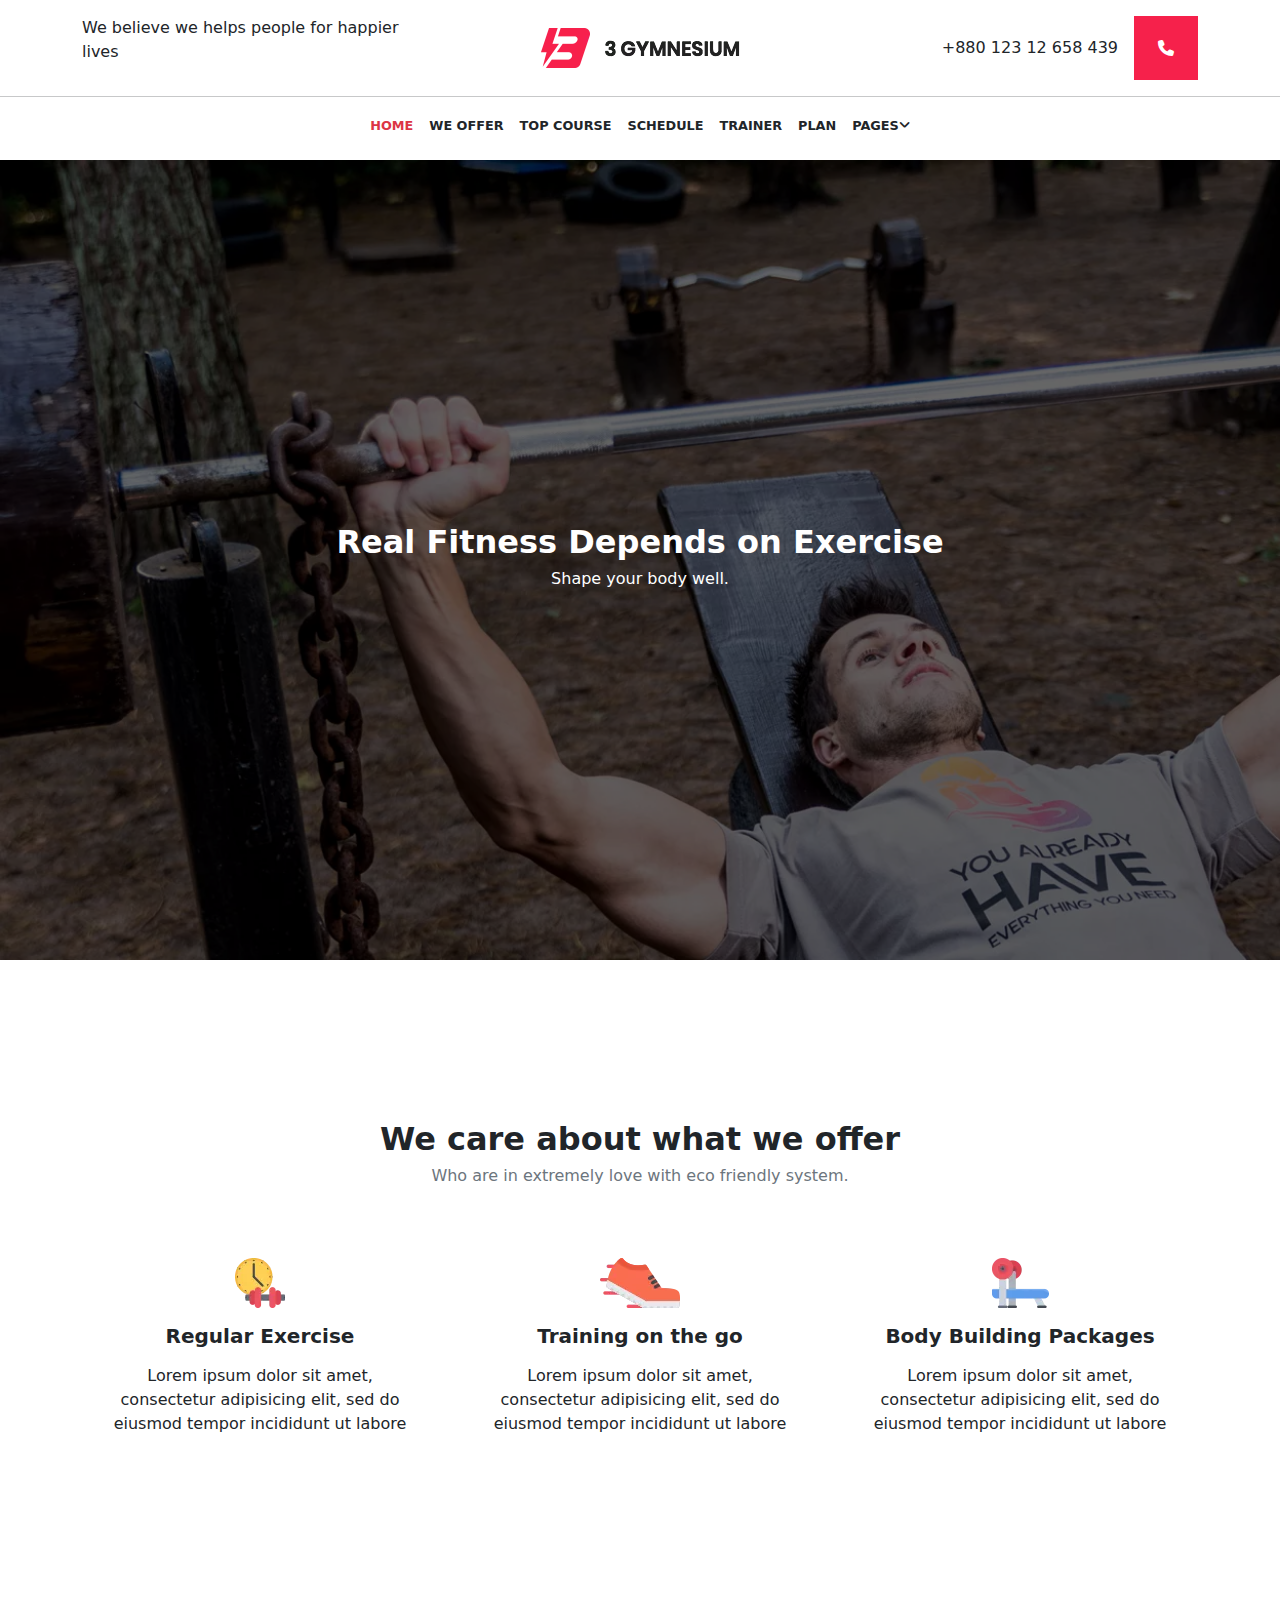
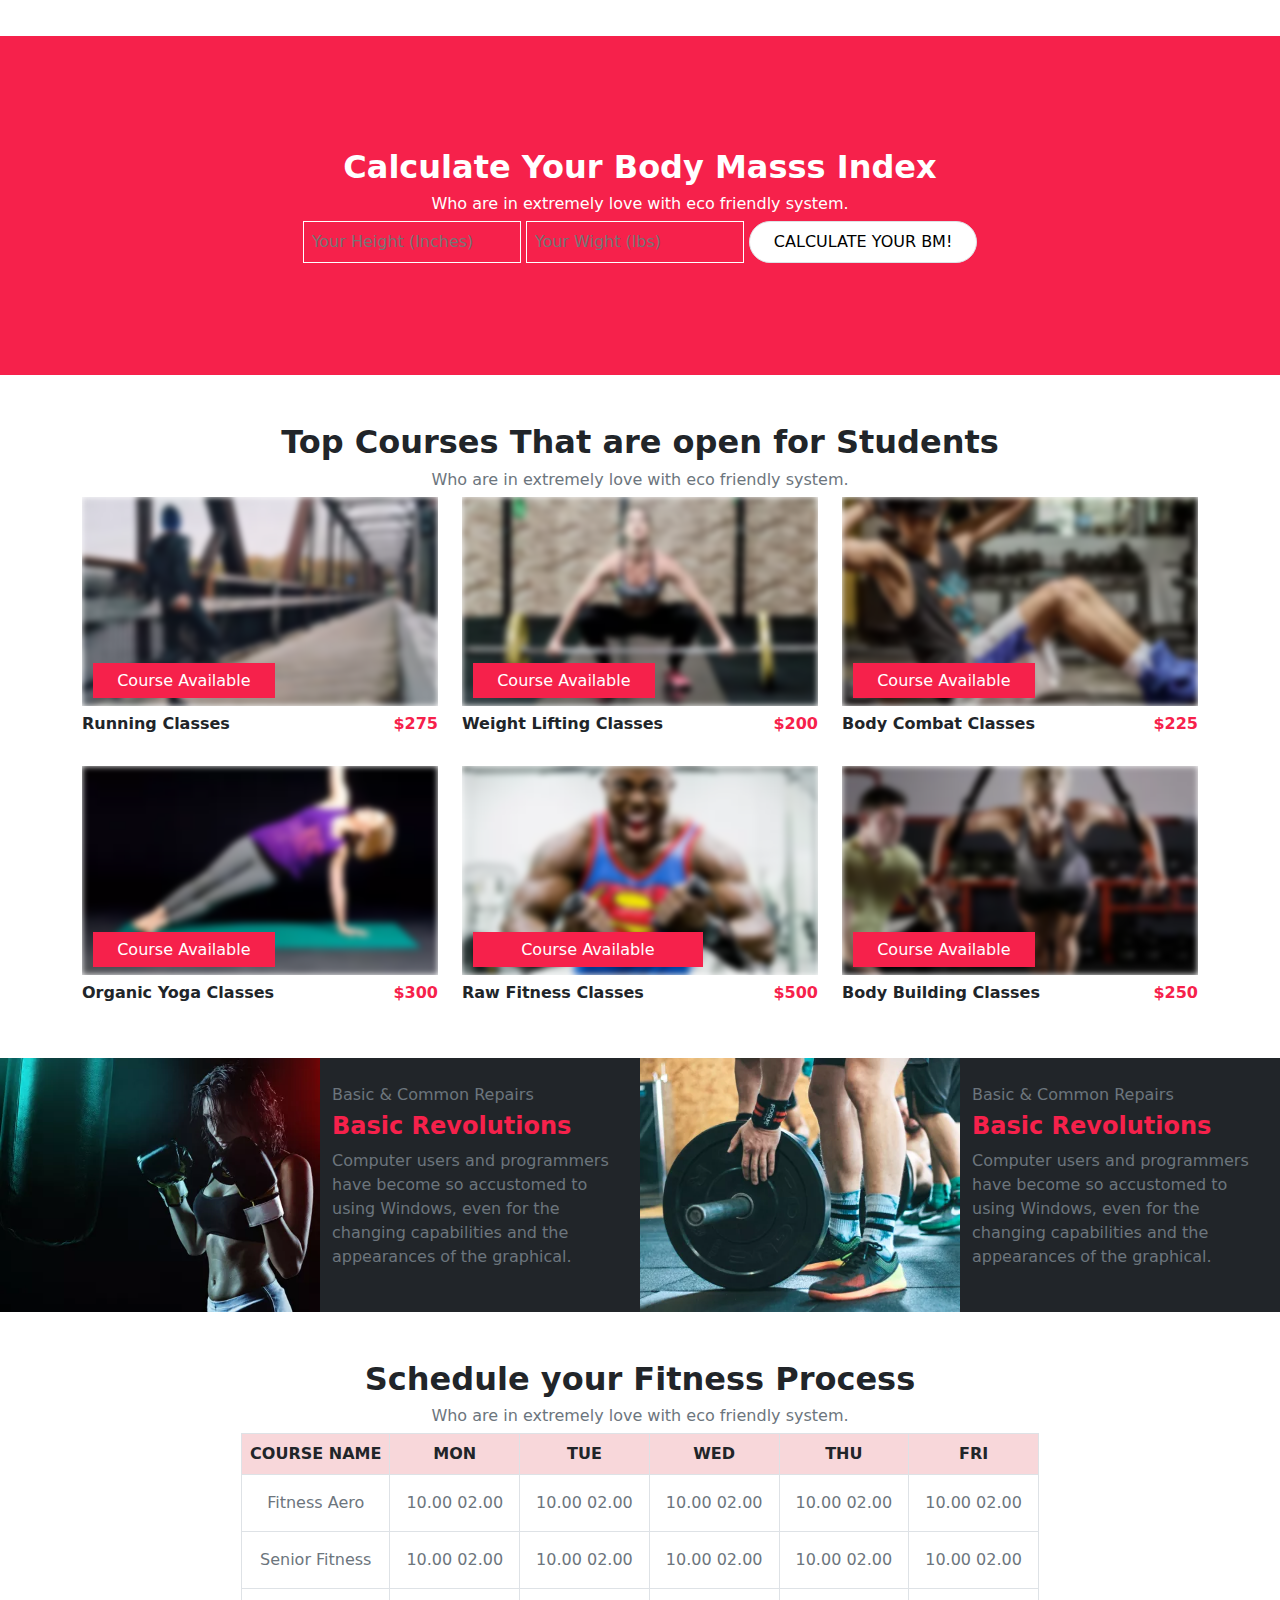
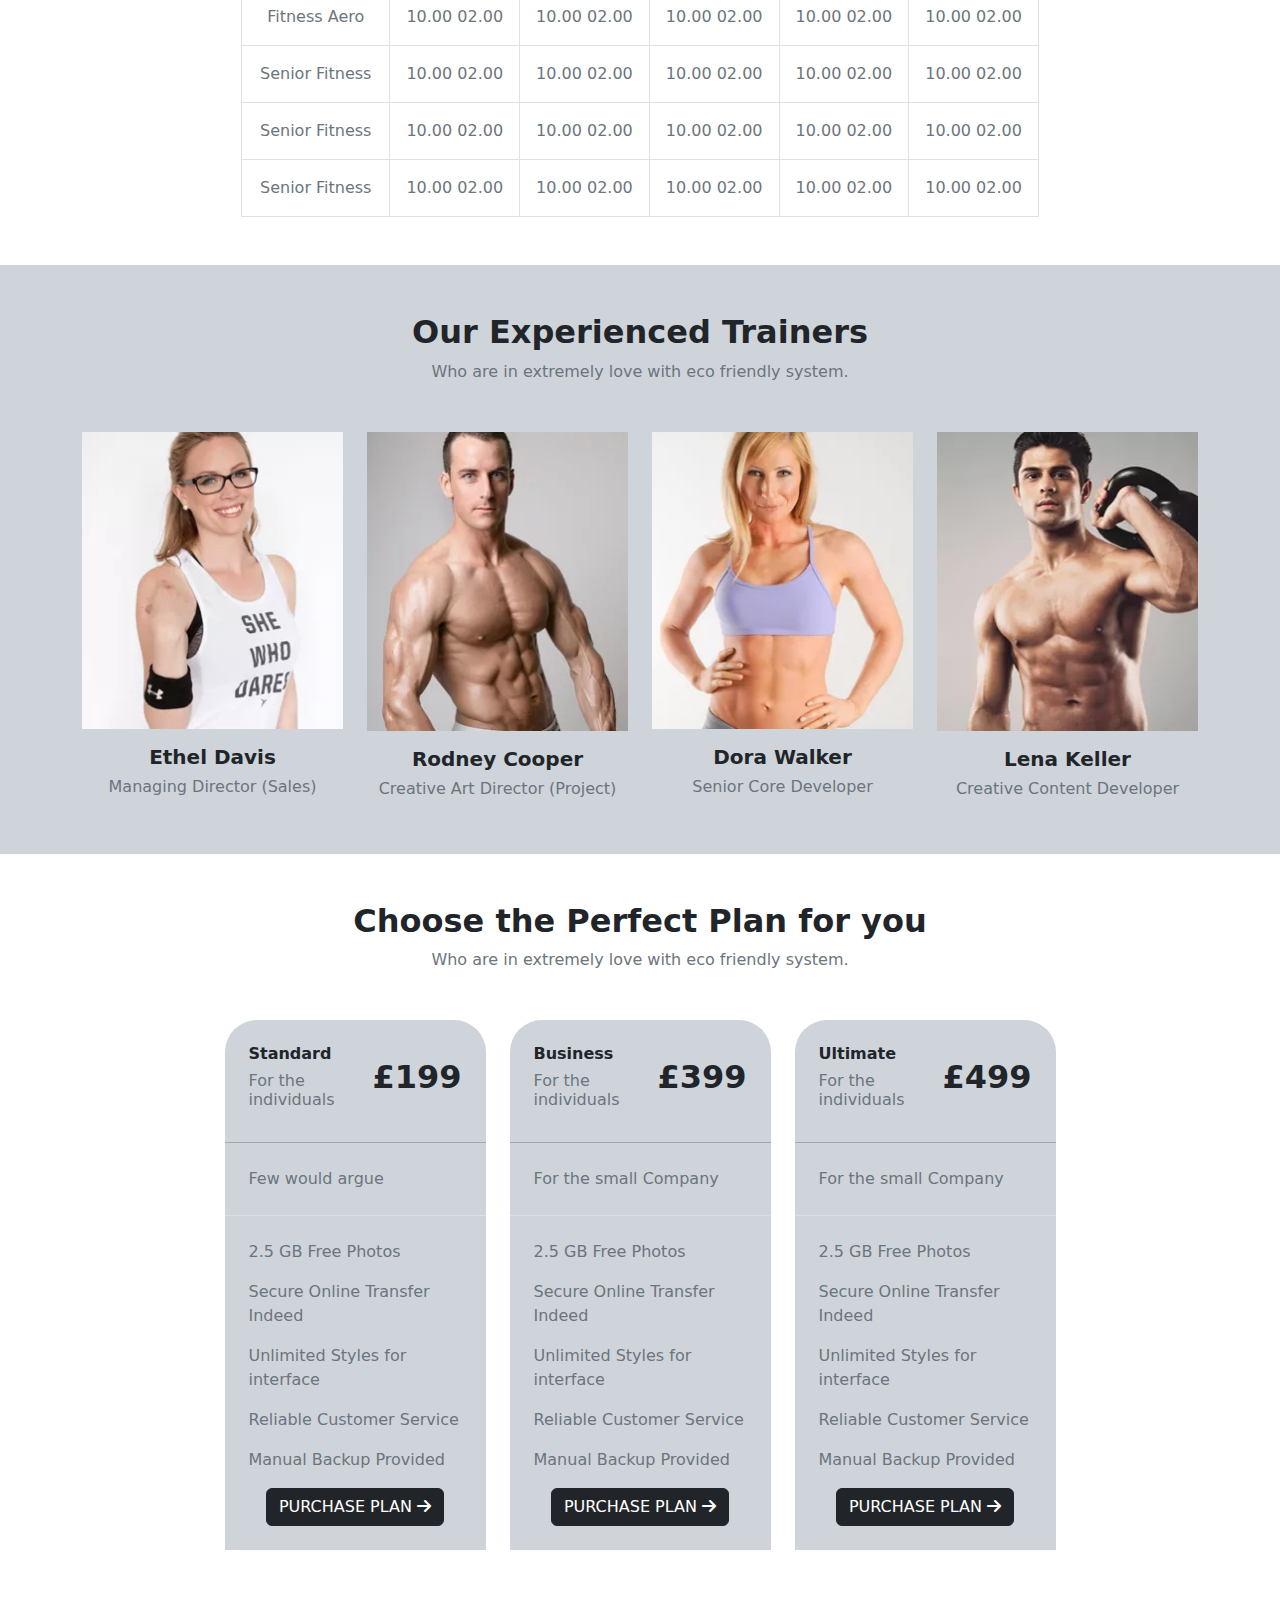
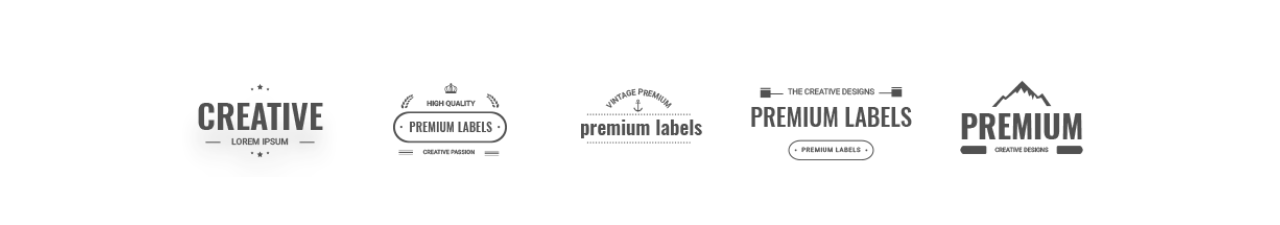
==== public/index.html @ 9b431454 "add: added logos section." ====
<!DOCTYPE html>
<html lang="en">
  <head>
    <meta charset="UTF-8" />
    <meta name="viewport" content="width=device-width, initial-scale=1.0" />
    <link rel="icon" href="../src/assets/images/logo.png.webp" />
    <title>Gym</title>
    <!-- Bootstrap CSS -->
    <link
      rel="stylesheet"
      href="../src/assets/libraries/bootstrap/css/bootstrap.min.css"
    />
    <!-- FontAwesome CSS -->
    <link
      rel="stylesheet"
      href="../src/assets/fonts/fontawesome/css/all.min.css"
    />
    <link
      rel="stylesheet"
      href="../src/assets/fonts/fontawesome/css/fontawesome.min.css"
    />
    <!-- Main CSS -->
    <link rel="stylesheet" href="../src/assets/sass/main.css" />
  </head>
  <body>
    <!-- Header -->
    <header id="header" class="position-fixed bg-white w-100 top-0 pt-3">
      <div class="top">
        <div class="container">
          <div class="row justify-content-between align-items-center">
            <div class="col-lg-4">
              <p>We believe we helps people for happier lives</p>
            </div>
            <div class="col-lg-4 col-md-6 col-sm-12">
              <div class="img text-center">
                <img
                  class="img-fluid"
                  src="../src/assets/images/logo.png.webp"
                  alt="logo"
                />
              </div>
            </div>
            <div class="col-lg-4 col-md-6">
              <div
                class="contact d-flex align-items-center justify-content-end column-gap-3"
              >
                <a
                  class="text-decoration-none text-dark"
                  href="tel:+88012312658439"
                >
                  +880 123 12 658 439
                </a>
                <a class="bg" href="#"
                  ><i class="fa-solid fa-phone p-4 text-white"></i
                ></a>
              </div>
            </div>
          </div>
        </div>
      </div>
      <hr />
      <div class="bottom">
        <ul
          class="menu list-unstyled d-flex column-gap-3 justify-content-center"
        >
          <li>
            <a class="fw-bold text-decoration-none text-danger" href="#home"
              >HOME</a
            >
          </li>
          <li>
            <a class="fw-bold text-decoration-none text-dark" href="#offer"
              >WE OFFER</a
            >
          </li>
          <li>
            <a class="fw-bold text-decoration-none text-dark" href="#course"
              >TOP COURSE</a
            >
          </li>
          <li>
            <a class="fw-bold text-decoration-none text-dark" href="#schedule"
              >SCHEDULE</a
            >
          </li>
          <li>
            <a class="fw-bold text-decoration-none text-dark" href="#traniner"
              >TRAINER</a
            >
          </li>
          <li>
            <a class="fw-bold text-decoration-none text-dark" href="#plan"
              >PLAN</a
            >
          </li>
          <li class="dropdown position-relative">
            <a class="fw-bold text-decoration-none text-dark" href="#"
              >PAGES<i class="fa-solid fa-angle-down"></i
            ></a>
            <ul
              class="position-absolute list-unstyled bg-white p-2 shadow rounded-3 d-none"
            >
              <li>
                <a class="fw-bold text-decoration-none text-dark" href="#"
                  >Generic</a
                >
              </li>
              <li>
                <a class="fw-bold text-decoration-none text-dark" href="#"
                  >Elements</a
                >
              </li>
            </ul>
          </li>
        </ul>
      </div>
    </header>
    <!-- Main -->
    <main id="main">
      <!-- Home -->
      <section id="home" class="position-relative z-1">
        <div class="container">
          <div class="content position-absolute text-center">
            <h2 class="text-white fw-bold">Real Fitness Depends on Exercise</h2>
            <h6 class="text-white">Shape your body well.</h6>
          </div>
        </div>
      </section>
      <!-- Offer -->
      <section id="offer">
        <div class="container text-center">
          <h2 class="fw-bold">We care about what we offer</h2>
          <h6 class="text-secondary">
            Who are in extremely love with eco friendly system.
          </h6>
          <div class="row justify-content-center mt-5">
            <div class="col-lg-4 col-md-4 col-sm-6">
              <div class="wrapper rounded-3 p-4">
                <img
                  class="img-fluid"
                  src="../src/assets/images/o1.png.webp"
                  alt="offer"
                />
                <h5 class="fw-bold my-3">Regular Exercise</h5>
                <p>
                  Lorem ipsum dolor sit amet, consectetur adipisicing elit, sed
                  do eiusmod tempor incididunt ut labore
                </p>
              </div>
            </div>
            <div class="col-lg-4 col-md-4 col-sm-6">
              <div class="wrapper rounded-3 p-4">
                <img
                  class="img-fluid"
                  src="../src/assets/images/o2.png.webp"
                  alt="offer"
                />
                <h5 class="fw-bold my-3">Training on the go</h5>
                <p>
                  Lorem ipsum dolor sit amet, consectetur adipisicing elit, sed
                  do eiusmod tempor incididunt ut labore
                </p>
              </div>
            </div>
            <div class="col-lg-4 col-md-4 col-sm-6">
              <div class="wrapper rounded-3 p-4">
                <img
                  class="img-fluid"
                  src="../src/assets/images/o3.png.webp"
                  alt="offer"
                />
                <h5 class="fw-bold my-3">Body Building Packages</h5>
                <p>
                  Lorem ipsum dolor sit amet, consectetur adipisicing elit, sed
                  do eiusmod tempor incididunt ut labore
                </p>
              </div>
            </div>
          </div>
        </div>
      </section>
      <!-- Index -->
      <section id="index">
        <div class="container text-center">
          <h2 class="text-white fw-bold">Calculate Your Body Masss Index</h2>
          <h6 class="text-white">
            Who are in extremely love with eco friendly system.
          </h6>
          <input
            class="border border-white text-white p-2"
            type="text"
            placeholder="Your Height (Inches)"
          />
          <input
            class="border border-white text-white p-2"
            type="text"
            placeholder="Your Wight (lbs)"
          />
          <input
            class="border bg-white px-4 py-2"
            type="button"
            value="CALCULATE YOUR BM!"
          />
        </div>
      </section>
      <!-- Course -->
      <section id="course" class="py-5">
        <div class="container">
          <h2 class="fw-bold text-center">
            Top Courses That are open for Students
          </h2>
          <h6 class="text-secondary text-center">
            Who are in extremely love with eco friendly system.
          </h6>
          <div class="row row-gap-4">
            <div class="col-lg-4 col-md-4 col-sm-6">
              <div class="wrapper">
                <div class="img position-relative overflow-hidden">
                  <img
                    class="img-fluid w-100"
                    src="../src/assets/images/c1.jpg.webp"
                    alt="course"
                  />
                  <h6 class="position-absolute text-white px-4 py-2">
                    Course Available
                  </h6>
                </div>
                <div class="text d-flex justify-content-between mt-2">
                  <h6 class="fw-bold">Running Classes</h6>
                  <h6 class="fw-bold">$275</h6>
                </div>
              </div>
            </div>
            <div class="col-lg-4 col-md-4 col-sm-6">
              <div class="wrapper">
                <div class="img position-relative overflow-hidden">
                  <img
                    class="img-fluid w-100"
                    src="../src/assets/images/c2.jpg.webp"
                    alt="course"
                  />
                  <h6 class="position-absolute text-white px-4 py-2">
                    Course Available
                  </h6>
                </div>
                <div class="text d-flex justify-content-between mt-2">
                  <h6 class="fw-bold">Weight Lifting Classes</h6>
                  <h6 class="fw-bold">$200</h6>
                </div>
              </div>
            </div>
            <div class="col-lg-4 col-md-4 col-sm-6">
              <div class="wrapper">
                <div class="img position-relative overflow-hidden">
                  <img
                    class="img-fluid w-100"
                    src="../src/assets/images/c3.jpg.webp"
                    alt="course"
                  />
                  <h6 class="position-absolute text-white px-4 py-2">
                    Course Available
                  </h6>
                </div>
                <div class="text d-flex justify-content-between mt-2">
                  <h6 class="fw-bold">Body Combat Classes</h6>
                  <h6 class="fw-bold">$225</h6>
                </div>
              </div>
            </div>
            <div class="col-lg-4 col-md-4 col-sm-6">
              <div class="wrapper">
                <div class="img position-relative overflow-hidden">
                  <img
                    class="img-fluid w-100"
                    src="../src/assets/images/c4.jpg.webp"
                    alt="course"
                  />
                  <h6 class="position-absolute text-white px-4 py-2">
                    Course Available
                  </h6>
                </div>
                <div class="text d-flex justify-content-between mt-2">
                  <h6 class="fw-bold">Organic Yoga Classes</h6>
                  <h6 class="fw-bold">$300</h6>
                </div>
              </div>
            </div>
            <div class="col-lg-4 col-md-4 col-sm-6">
              <div class="wrapper">
                <div class="img position-relative overflow-hidden">
                  <img
                    class="img-fluid w-100"
                    src="../src/assets/images/c5.jpg.webp"
                    alt="course"
                  />
                  <h6 class="position-absolute text-white px-5 py-2">
                    Course Available
                  </h6>
                </div>
                <div class="text d-flex justify-content-between mt-2">
                  <h6 class="fw-bold">Raw Fitness Classes</h6>
                  <h6 class="fw-bold">$500</h6>
                </div>
              </div>
            </div>
            <div class="col-lg-4 col-md-4 col-sm-6">
              <div class="wrapper">
                <div class="img position-relative overflow-hidden">
                  <img
                    class="img-fluid w-100"
                    src="../src/assets/images/c6.jpg.webp"
                    alt="course"
                  />
                  <h6 class="position-absolute text-white px-4 py-2">
                    Course Available
                  </h6>
                </div>
                <div class="text d-flex justify-content-between mt-2">
                  <h6 class="fw-bold">Body Building Classes</h6>
                  <h6 class="fw-bold">$250</h6>
                </div>
              </div>
            </div>
          </div>
        </div>
      </section>
      <!-- Revolutions -->
      <section id="revolutions" class="bg-dark">
        <div class="container-fluid">
          <div class="row align-items-center">
            <div class="col-lg-3 col-md-3 col-sm-6 p-0">
              <div class="img overflow-hidden">
                <img
                  class="img-fluid w-100"
                  src="../src/assets/images/f1.jpg.webp"
                  alt="revolution"
                />
              </div>
            </div>
            <div class="col-lg-3 col-md-3 col-sm-6">
              <h6 class="text-secondary">Basic & Common Repairs</h6>
              <h4 class="fw-bold">Basic Revolutions</h4>
              <p class="text-secondary">
                Computer users and programmers have become so accustomed to
                using Windows, even for the changing capabilities and the
                appearances of the graphical.
              </p>
            </div>
            <div class="col-lg-3 col-md-3 col-sm-6 p-0">
              <div class="img overflow-hidden">
                <img
                  class="img-fluid w-100"
                  src="../src/assets/images/f2.jpg.webp"
                  alt="revolution"
                />
              </div>
            </div>
            <div class="col-lg-3 col-md-3 col-sm-6">
              <h6 class="text-secondary">Basic & Common Repairs</h6>
              <h4 class="fw-bold">Basic Revolutions</h4>
              <p class="text-secondary">
                Computer users and programmers have become so accustomed to
                using Windows, even for the changing capabilities and the
                appearances of the graphical.
              </p>
            </div>
          </div>
        </div>
      </section>
      <!-- Schedule -->
      <section id="schedule" class="py-5">
        <div class="container text-center">
          <h2 class="fw-bold">Schedule your Fitness Process</h2>
          <h6 class="text-secondary">
            Who are in extremely love with eco friendly system.
          </h6>
          <table class="border m-auto">
            <thead class="border">
              <tr>
                <th class="border bg-danger-subtle p-2">COURSE NAME</th>
                <th class="border bg-danger-subtle p-2">MON</th>
                <th class="border bg-danger-subtle p-2">TUE</th>
                <th class="border bg-danger-subtle p-2">WED</th>
                <th class="border bg-danger-subtle p-2">THU</th>
                <th class="border bg-danger-subtle p-2">FRI</th>
              </tr>
            </thead>
            <tbody>
              <tr class="border">
                <td class="border text-secondary p-3">Fitness Aero</td>
                <td class="border text-secondary p-3">10.00 02.00</td>
                <td class="border text-secondary p-3">10.00 02.00</td>
                <td class="border text-secondary p-3">10.00 02.00</td>
                <td class="border text-secondary p-3">10.00 02.00</td>
                <td class="border text-secondary p-3">10.00 02.00</td>
              </tr>
              <tr class="border">
                <td class="border text-secondary p-3">Senior Fitness</td>
                <td class="border text-secondary p-3">10.00 02.00</td>
                <td class="border text-secondary p-3">10.00 02.00</td>
                <td class="border text-secondary p-3">10.00 02.00</td>
                <td class="border text-secondary p-3">10.00 02.00</td>
                <td class="border text-secondary p-3">10.00 02.00</td>
              </tr>
              <tr class="border">
                <td class="border text-secondary p-3">Fitness Aero</td>
                <td class="border text-secondary p-3">10.00 02.00</td>
                <td class="border text-secondary p-3">10.00 02.00</td>
                <td class="border text-secondary p-3">10.00 02.00</td>
                <td class="border text-secondary p-3">10.00 02.00</td>
                <td class="border text-secondary p-3">10.00 02.00</td>
              </tr>
              <tr class="border">
                <td class="border text-secondary p-3">Senior Fitness</td>
                <td class="border text-secondary p-3">10.00 02.00</td>
                <td class="border text-secondary p-3">10.00 02.00</td>
                <td class="border text-secondary p-3">10.00 02.00</td>
                <td class="border text-secondary p-3">10.00 02.00</td>
                <td class="border text-secondary p-3">10.00 02.00</td>
              </tr>
              <tr class="border">
                <td class="border text-secondary p-3">Senior Fitness</td>
                <td class="border text-secondary p-3">10.00 02.00</td>
                <td class="border text-secondary p-3">10.00 02.00</td>
                <td class="border text-secondary p-3">10.00 02.00</td>
                <td class="border text-secondary p-3">10.00 02.00</td>
                <td class="border text-secondary p-3">10.00 02.00</td>
              </tr>
              <tr>
                <td class="border text-secondary p-3">Senior Fitness</td>
                <td class="border text-secondary p-3">10.00 02.00</td>
                <td class="border text-secondary p-3">10.00 02.00</td>
                <td class="border text-secondary p-3">10.00 02.00</td>
                <td class="border text-secondary p-3">10.00 02.00</td>
                <td class="border text-secondary p-3">10.00 02.00</td>
              </tr>
            </tbody>
          </table>
        </div>
      </section>
      <!-- Trainer -->
      <section id="trainer" class="bg-dark-subtle py-5">
        <div class="container text-center">
          <h2 class="fw-bold">Our Experienced Trainers</h2>
          <p class="text-secondary mb-5">
            Who are in extremely love with eco friendly system.
          </p>
          <div class="row">
            <div class="col-lg-3 col-md-3 col-sm-6">
              <div class="wrapper">
                <div class="img position-relative">
                  <img
                    class="img-fluid w-100"
                    src="../src/assets/images/t1.jpg.webp"
                    alt="trainer"
                  />
                  <div
                    class="icons position-absolute d-flex justify-content-center align-items-center column-gap-3"
                  >
                    <i class="fa-brands fa-facebook-f text-white"></i>
                    <i class="fa-brands fa-twitter text-white"></i>
                    <i class="fa-brands fa-linkedin-in text-white"></i>
                  </div>
                </div>
                <div class="text mt-3">
                  <h5 class="fw-bold">Ethel Davis</h5>
                  <h6 class="text-secondary">Managing Director (Sales)</h6>
                </div>
              </div>
            </div>
            <div class="col-lg-3 col-md-3 col-sm-6">
              <div class="wrapper">
                <div class="img position-relative">
                  <img
                    class="img-fluid w-100"
                    src="../src/assets/images/t2.jpg.webp"
                    alt="trainer"
                  />
                  <div
                    class="icons position-absolute d-flex justify-content-center align-items-center column-gap-3"
                  >
                    <i class="fa-brands fa-facebook-f text-white"></i>
                    <i class="fa-brands fa-twitter text-white"></i>
                    <i class="fa-brands fa-linkedin-in text-white"></i>
                  </div>
                </div>
                <div class="text mt-3">
                  <h5 class="fw-bold">Rodney Cooper</h5>
                  <h6 class="text-secondary">
                    Creative Art Director (Project)
                  </h6>
                </div>
              </div>
            </div>
            <div class="col-lg-3 col-md-3 col-sm-6">
              <div class="wrapper">
                <div class="img position-relative">
                  <img
                    class="img-fluid w-100"
                    src="../src/assets/images/t3.jpg.webp"
                    alt="trainer"
                  />
                  <div
                    class="icons position-absolute d-flex justify-content-center align-items-center column-gap-3"
                  >
                    <i class="fa-brands fa-facebook-f text-white"></i>
                    <i class="fa-brands fa-twitter text-white"></i>
                    <i class="fa-brands fa-linkedin-in text-white"></i>
                  </div>
                </div>
                <div class="text mt-3">
                  <h5 class="fw-bold">Dora Walker</h5>
                  <h6 class="text-secondary">Senior Core Developer</h6>
                </div>
              </div>
            </div>
            <div class="col-lg-3 col-md-3 col-sm-6">
              <div class="wrapper">
                <div class="img position-relative">
                  <img
                    class="img-fluid w-100"
                    src="../src/assets/images/t4.jpg.webp"
                    alt="trainer"
                  />
                  <div
                    class="icons position-absolute d-flex justify-content-center align-items-center column-gap-3"
                  >
                    <i class="fa-brands fa-facebook-f text-white"></i>
                    <i class="fa-brands fa-twitter text-white"></i>
                    <i class="fa-brands fa-linkedin-in text-white"></i>
                  </div>
                </div>
                <div class="text mt-3">
                  <h5 class="fw-bold">Lena Keller</h5>
                  <h6 class="text-secondary">Creative Content Developer</h6>
                </div>
              </div>
            </div>
          </div>
        </div>
      </section>
      <!-- Plan -->
      <section id="plan" class="py-5">
        <div class="container">
          <h2 class="fw-bold text-center">Choose the Perfect Plan for you</h2>
          <p class="text-secondary mb-5 text-center">
            Who are in extremely love with eco friendly system.
          </p>
          <div class="row justify-content-center">
            <div class="col-lg-3 col-md-3 col-sm-6">
              <div class="wrapper bg-dark-subtle">
                <div
                  class="top d-flex align-items-center p-4 justify-content-between"
                >
                  <div class="text">
                    <h6 class="fw-bold">Standard</h6>
                    <h6 class="text-secondary">For the individuals</h6>
                  </div>
                  <div class="price">
                    <h2 class="fw-bold">£199</h2>
                  </div>
                </div>
                <hr class="m-0" />
                <p class="text-secondary p-4 m-0">Few would argue</p>
                <hr class="m-0 text-white" />
                <ul class="list-unstyled p-4">
                  <li class="text-secondary mb-3">2.5 GB Free Photos</li>
                  <li class="text-secondary mb-3">
                    Secure Online Transfer Indeed
                  </li>
                  <li class="text-secondary mb-3">
                    Unlimited Styles for interface
                  </li>
                  <li class="text-secondary mb-3">Reliable Customer Service</li>
                  <li class="text-secondary mb-3">Manual Backup Provided</li>
                  <li class="text-center">
                    <a class="btn btn-dark" href="#"
                      >PURCHASE PLAN <i class="fa-solid fa-arrow-right"></i
                    ></a>
                  </li>
                </ul>
              </div>
            </div>
            <div class="col-lg-3 col-md-3 col-sm-6">
              <div class="wrapper bg-dark-subtle">
                <div
                  class="top d-flex align-items-center p-4 justify-content-between"
                >
                  <div class="text">
                    <h6 class="fw-bold">Business</h6>
                    <h6 class="text-secondary">For the individuals</h6>
                  </div>
                  <div class="price">
                    <h2 class="fw-bold">£399</h2>
                  </div>
                </div>
                <hr class="m-0" />
                <p class="text-secondary p-4 m-0">For the small Company</p>
                <hr class="m-0 text-white" />
                <ul class="list-unstyled p-4">
                  <li class="text-secondary mb-3">2.5 GB Free Photos</li>
                  <li class="text-secondary mb-3">
                    Secure Online Transfer Indeed
                  </li>
                  <li class="text-secondary mb-3">
                    Unlimited Styles for interface
                  </li>
                  <li class="text-secondary mb-3">Reliable Customer Service</li>
                  <li class="text-secondary mb-3">Manual Backup Provided</li>
                  <li class="text-center">
                    <a class="btn btn-dark" href="#"
                      >PURCHASE PLAN <i class="fa-solid fa-arrow-right"></i
                    ></a>
                  </li>
                </ul>
              </div>
            </div>
            <div class="col-lg-3 col-md-3 col-sm-6">
              <div class="wrapper bg-dark-subtle">
                <div
                  class="top d-flex align-items-center p-4 justify-content-between"
                >
                  <div class="text">
                    <h6 class="fw-bold">Ultimate</h6>
                    <h6 class="text-secondary">For the individuals</h6>
                  </div>
                  <div class="price">
                    <h2 class="fw-bold">£499</h2>
                  </div>
                </div>
                <hr class="m-0" />
                <p class="text-secondary p-4 m-0">For the small Company</p>
                <hr class="m-0 text-white" />
                <ul class="list-unstyled p-4">
                  <li class="text-secondary mb-3">2.5 GB Free Photos</li>
                  <li class="text-secondary mb-3">
                    Secure Online Transfer Indeed
                  </li>
                  <li class="text-secondary mb-3">
                    Unlimited Styles for interface
                  </li>
                  <li class="text-secondary mb-3">Reliable Customer Service</li>
                  <li class="text-secondary mb-3">Manual Backup Provided</li>
                  <li class="text-center">
                    <a class="btn btn-dark" href="#"
                      >PURCHASE PLAN <i class="fa-solid fa-arrow-right"></i
                    ></a>
                  </li>
                </ul>
              </div>
            </div>
          </div>
        </div>
      </section>
      <!-- Logos -->
      <section id="logos" class="py-5">
        <div class="container">
          <div class="row justify-content-center">
            <div class="col-lg-2 col-md-2 col-sm-3 col-3">
              <img
                class="img-fluid w-100"
                src="../src/assets/images/l1.png.webp"
                alt="logo"
              />
            </div>
            <div class="col-lg-2 col-md-2 col-sm-3 col-3">
              <img
                class="img-fluid w-100"
                src="../src/assets/images/l2.png.webp"
                alt="logo"
              />
            </div>
            <div class="col-lg-2 col-md-2 col-sm-3 col-3">
              <img
                class="img-fluid w-100"
                src="../src/assets/images/l3.png.webp"
                alt="logo"
              />
            </div>
            <div class="col-lg-2 col-md-2 col-sm-3 col-3">
              <img
                class="img-fluid w-100"
                src="../src/assets/images/l4.png.webp"
                alt="logo"
              />
            </div>
            <div class="col-lg-2 col-md-2 col-sm-3 col-3">
              <img
                class="img-fluid w-100"
                src="../src/assets/images/l5.png.webp"
                alt="logo"
              />
            </div>
          </div>
        </div>
      </section>
    </main>
  </body>
</html>
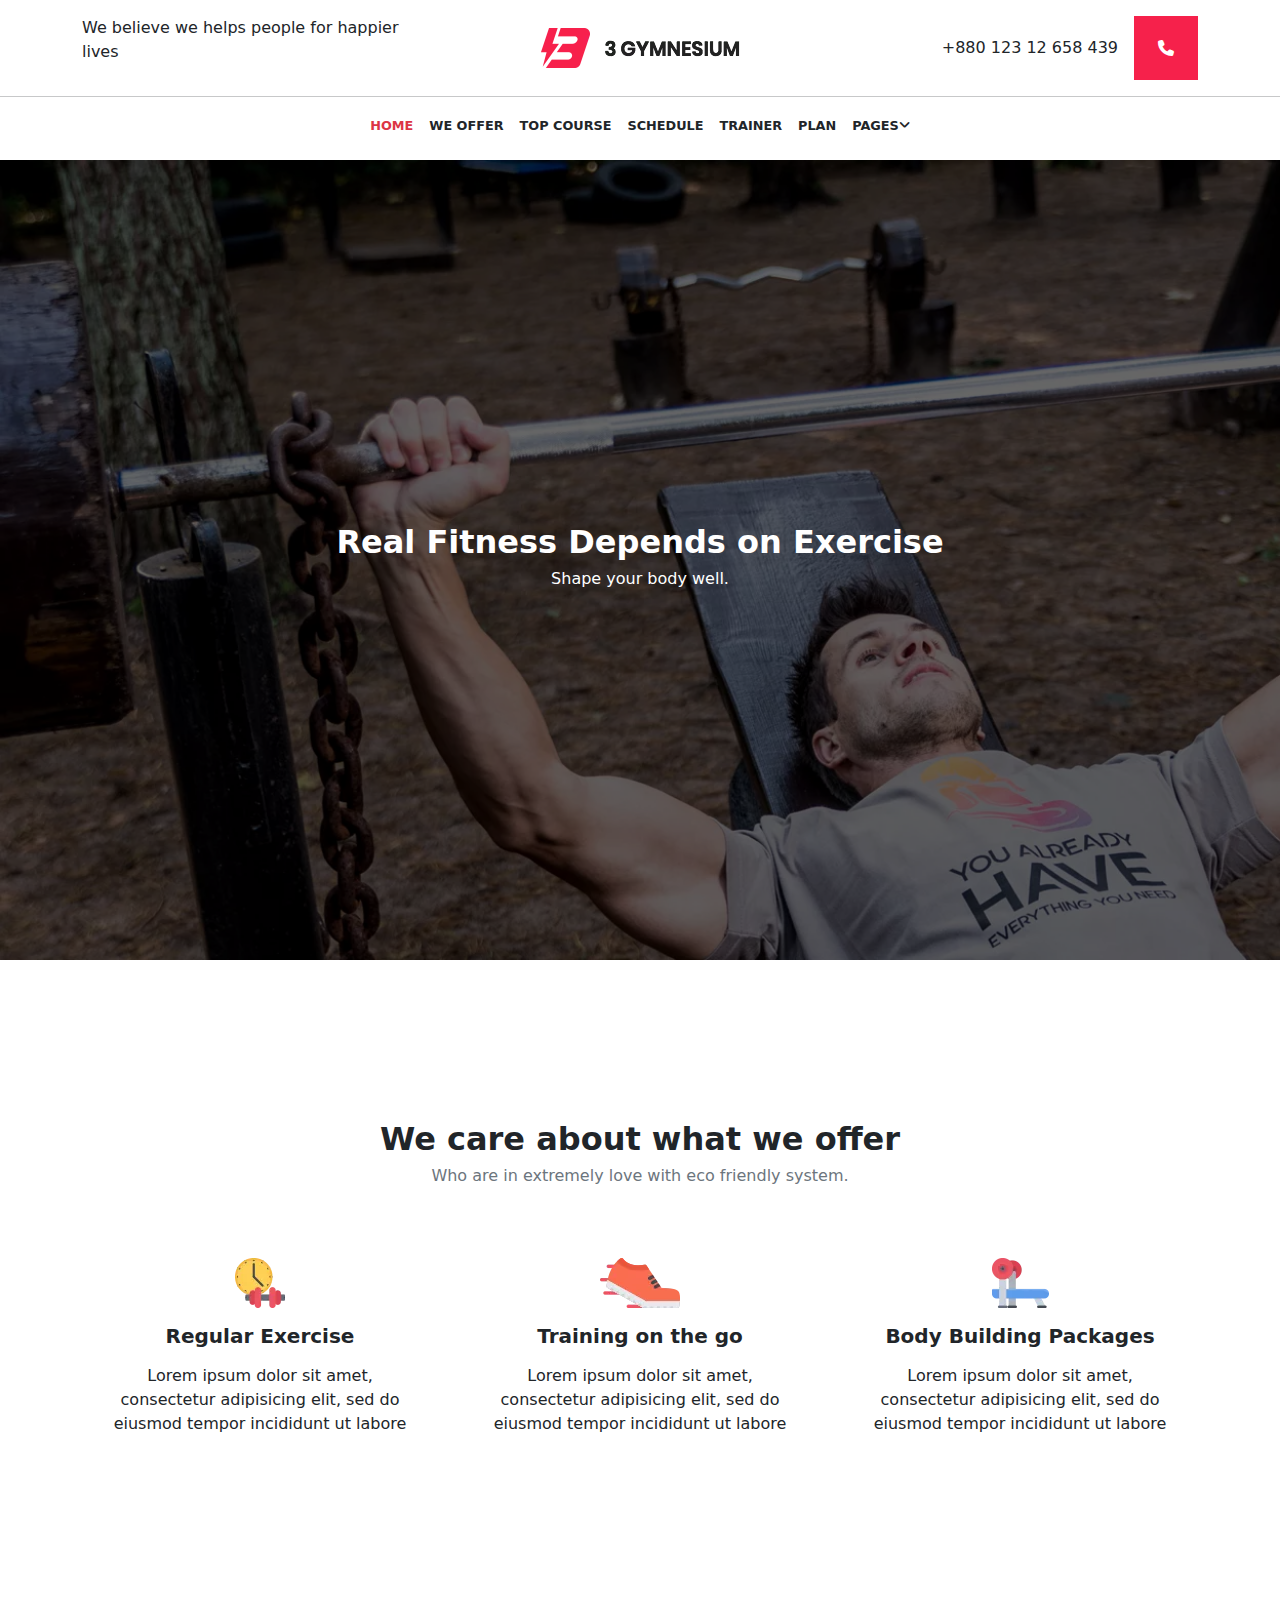
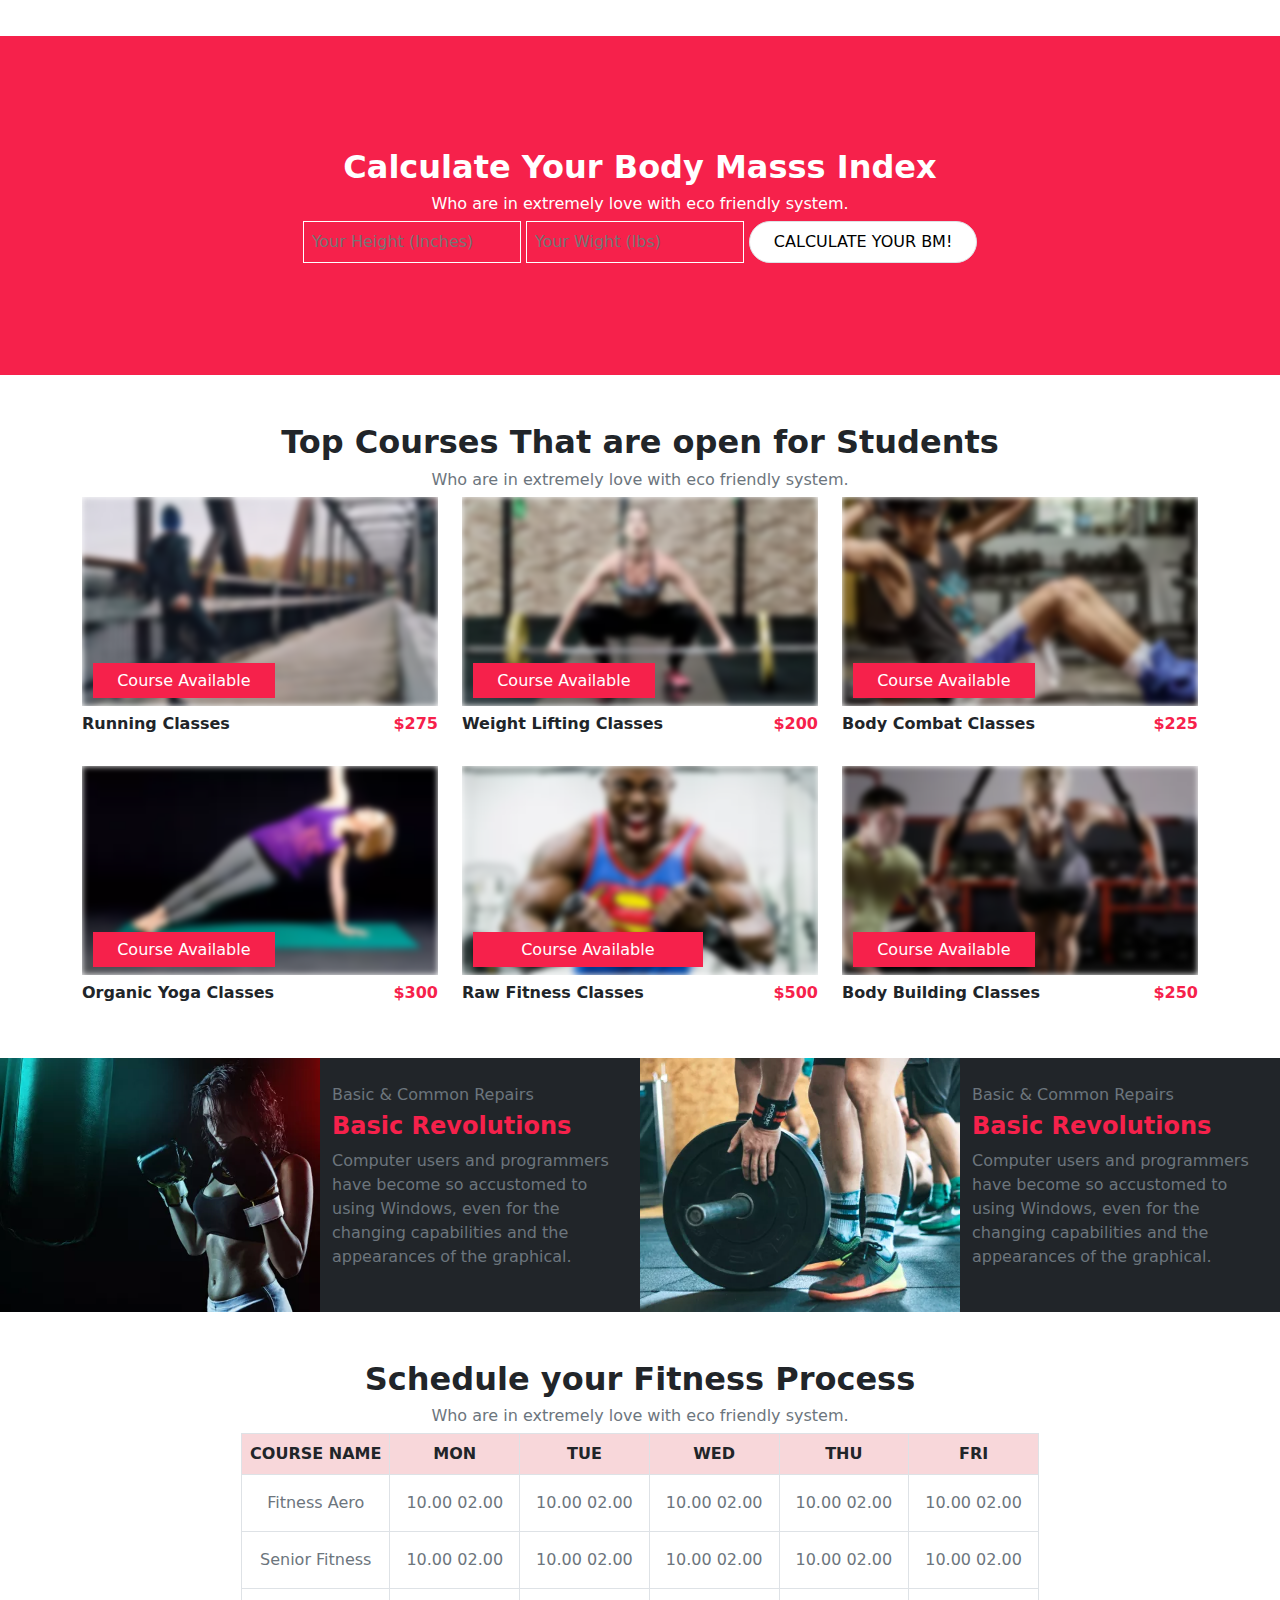
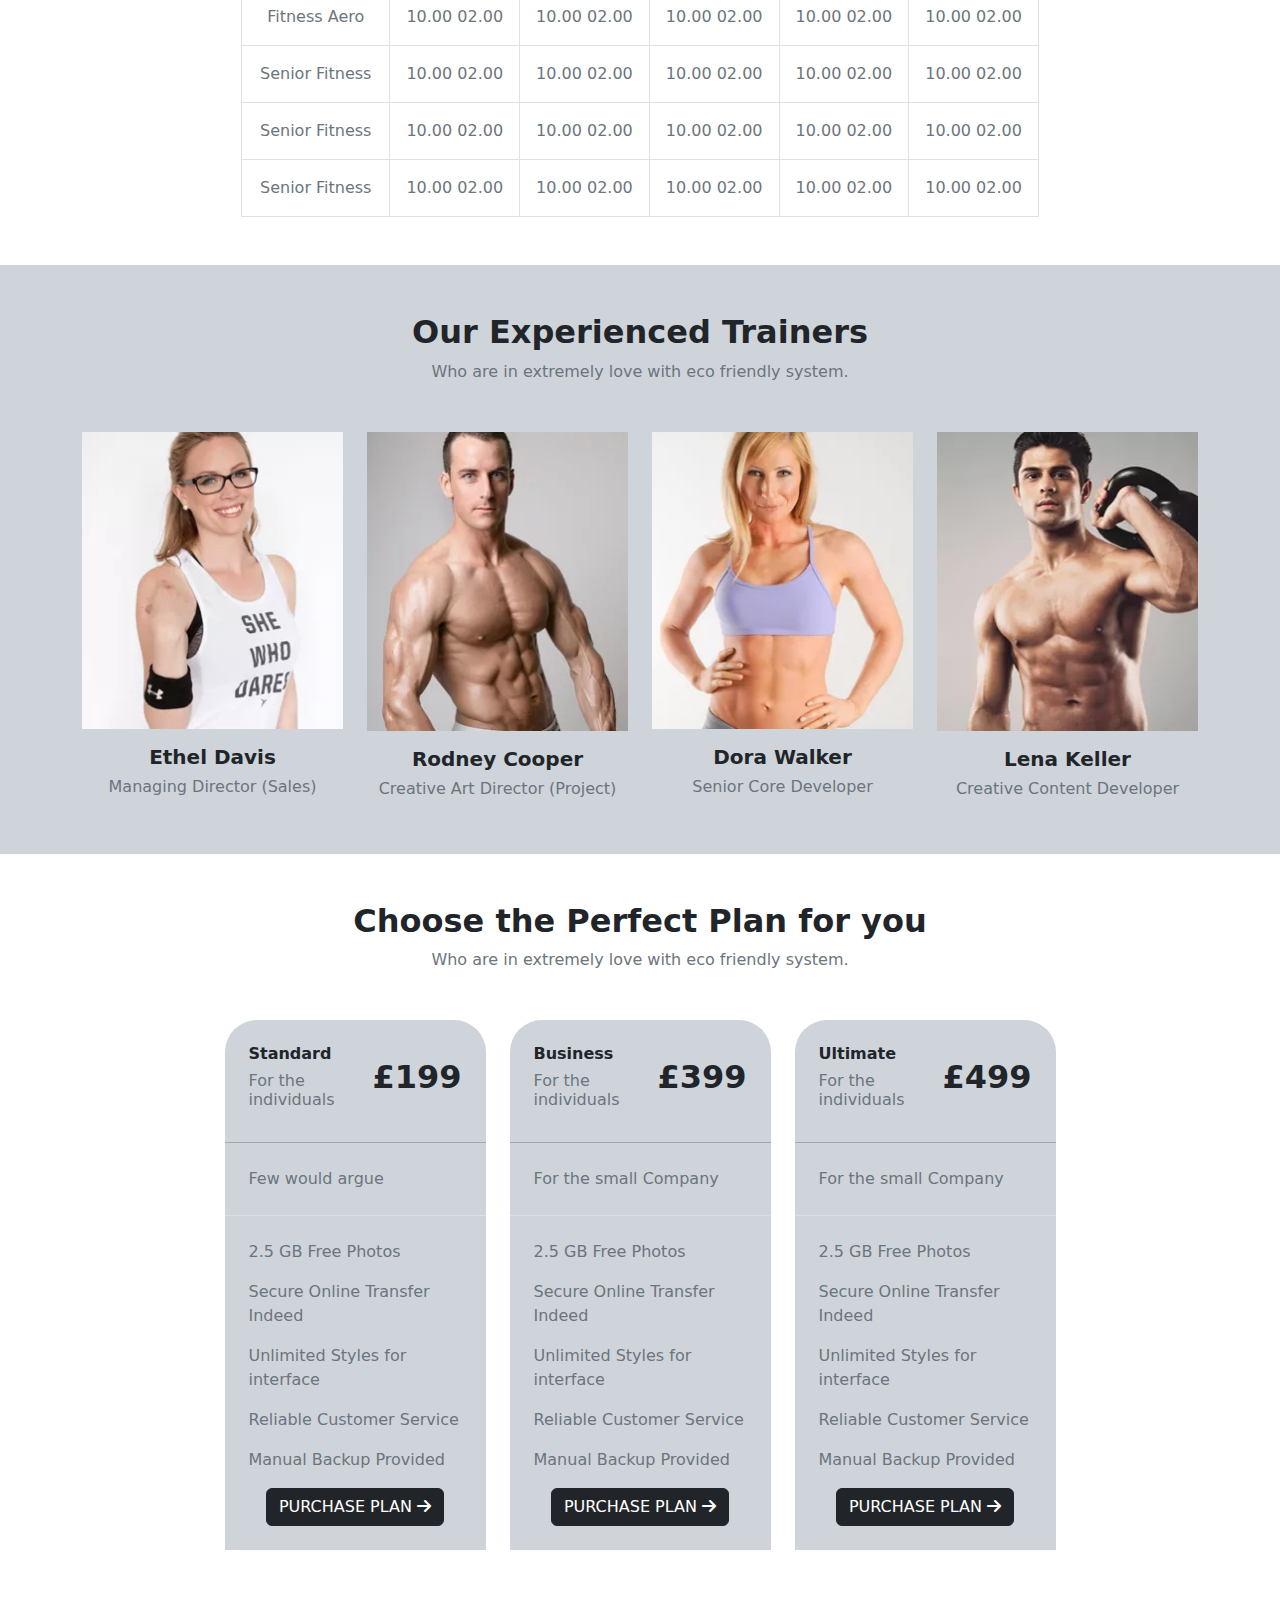
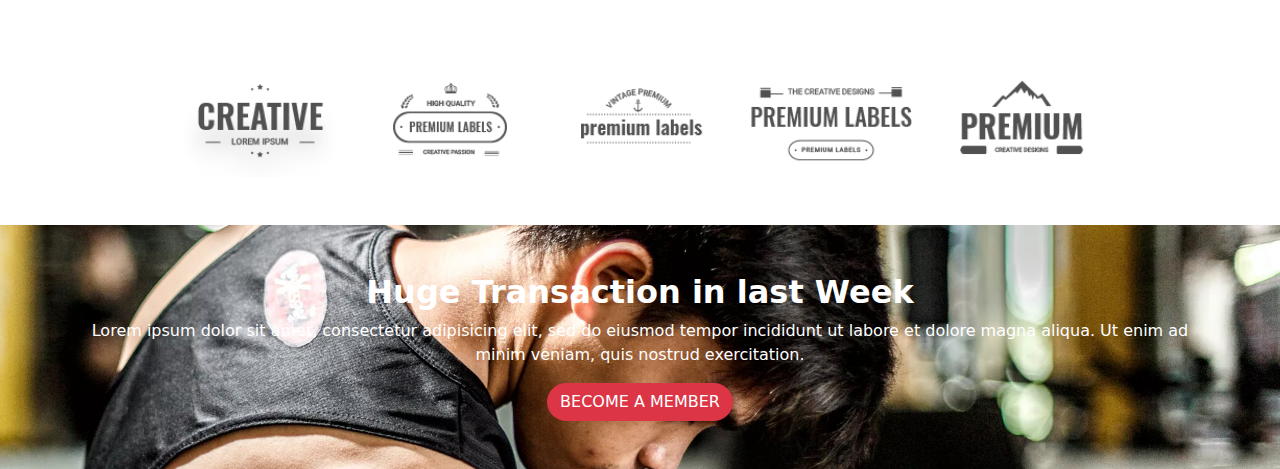
==== commit 0201c5d5: "add: added member section." ====
--- a/public/index.html
+++ b/public/index.html
@@ -694,6 +694,18 @@
           </div>
         </div>
       </section>
+      <!-- Member -->
+      <div id="member" class="py-5">
+        <div class="container text-center">
+          <h2 class="fw-bold text-white">Huge Transaction in last Week</h2>
+          <p class="text-white">
+            Lorem ipsum dolor sit amet, consectetur adipisicing elit, sed do
+            eiusmod tempor incididunt ut labore et dolore magna aliqua. Ut enim
+            ad minim veniam, quis nostrud exercitation.
+          </p>
+          <a class="btn btn-danger" href="#">BECOME A MEMBER</a>
+        </div>
+      </div>
     </main>
   </body>
 </html>
--- a/src/assets/sass/main.css
+++ b/src/assets/sass/main.css
@@ -78,6 +78,9 @@
   #main #trainer h2 {
     font-size: 1rem !important;
   }
+  #main #trainer h2 {
+    font-size: 1rem !important;
+  }
 }
 @media only screen and (max-width: 320px) {
   #header ul li a {
@@ -99,8 +102,11 @@
   #main #course h2 {
     font-size: 0.9rem !important;
   }
-}
-main #home {
+  #main #member h2 {
+    font-size: 0.9rem !important;
+  }
+}
+main #member, main #home {
   background-repeat: no-repeat;
   background-size: cover;
 }
@@ -274,4 +280,13 @@
 }
 main #logos img:hover {
   filter: grayscale(0);
+}
+main #member {
+  background-image: url(../images/callto-bg.jpg.webp);
+}
+main #member h2 {
+  font-size: 2rem;
+}
+main #member a {
+  border-radius: 2rem;
 }/*# sourceMappingURL=main.css.map */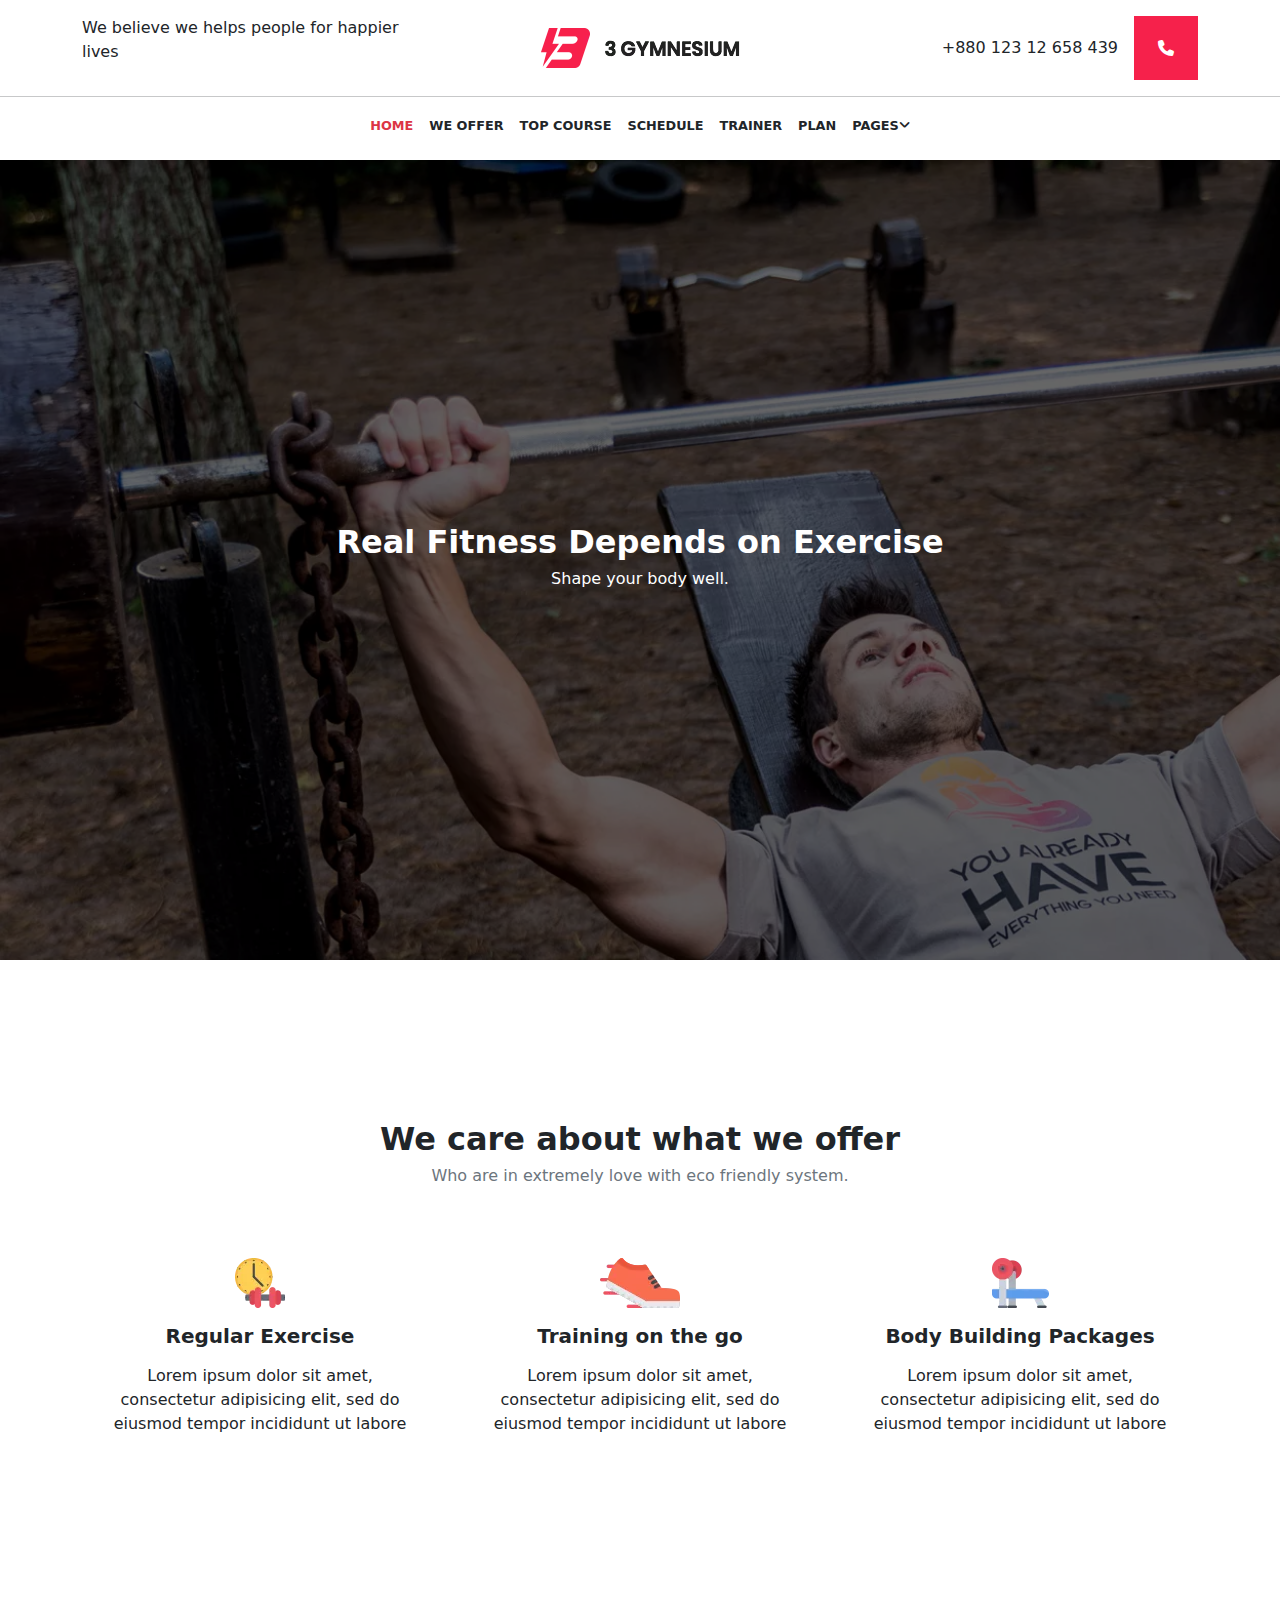
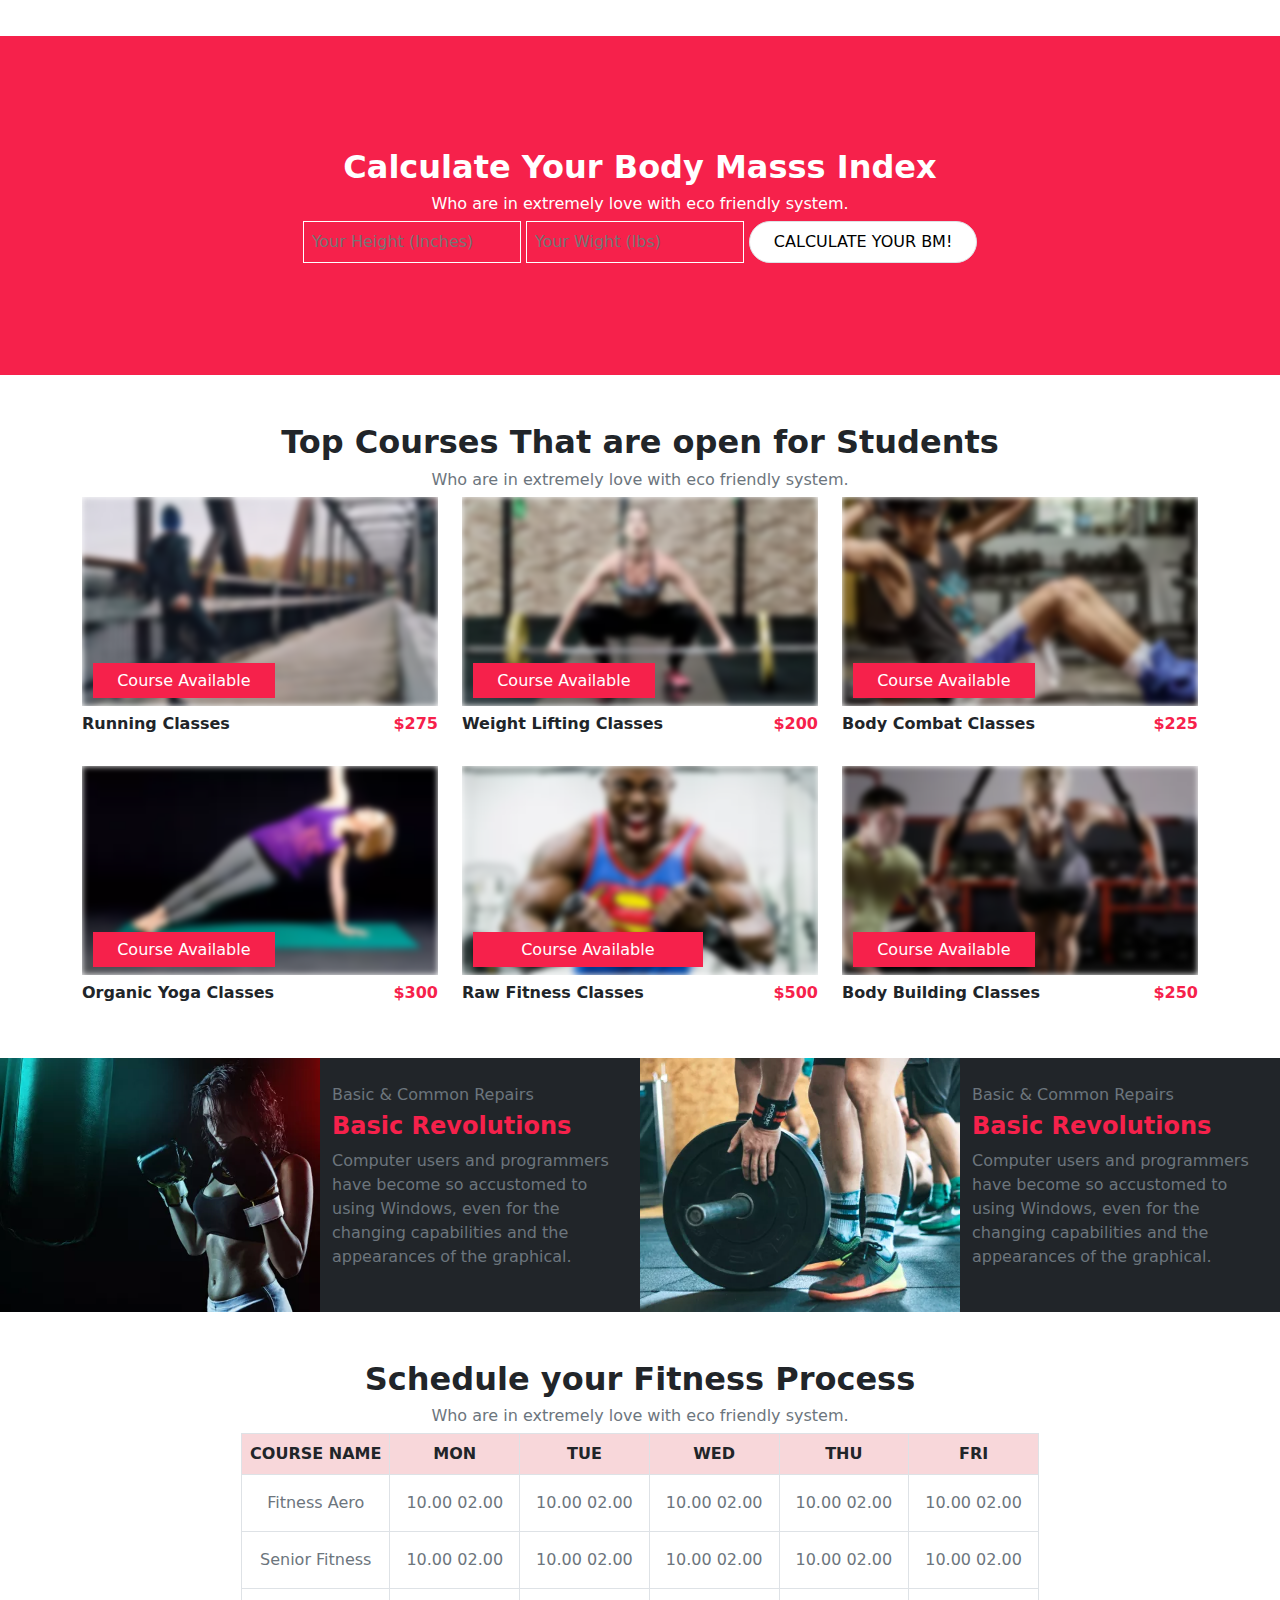
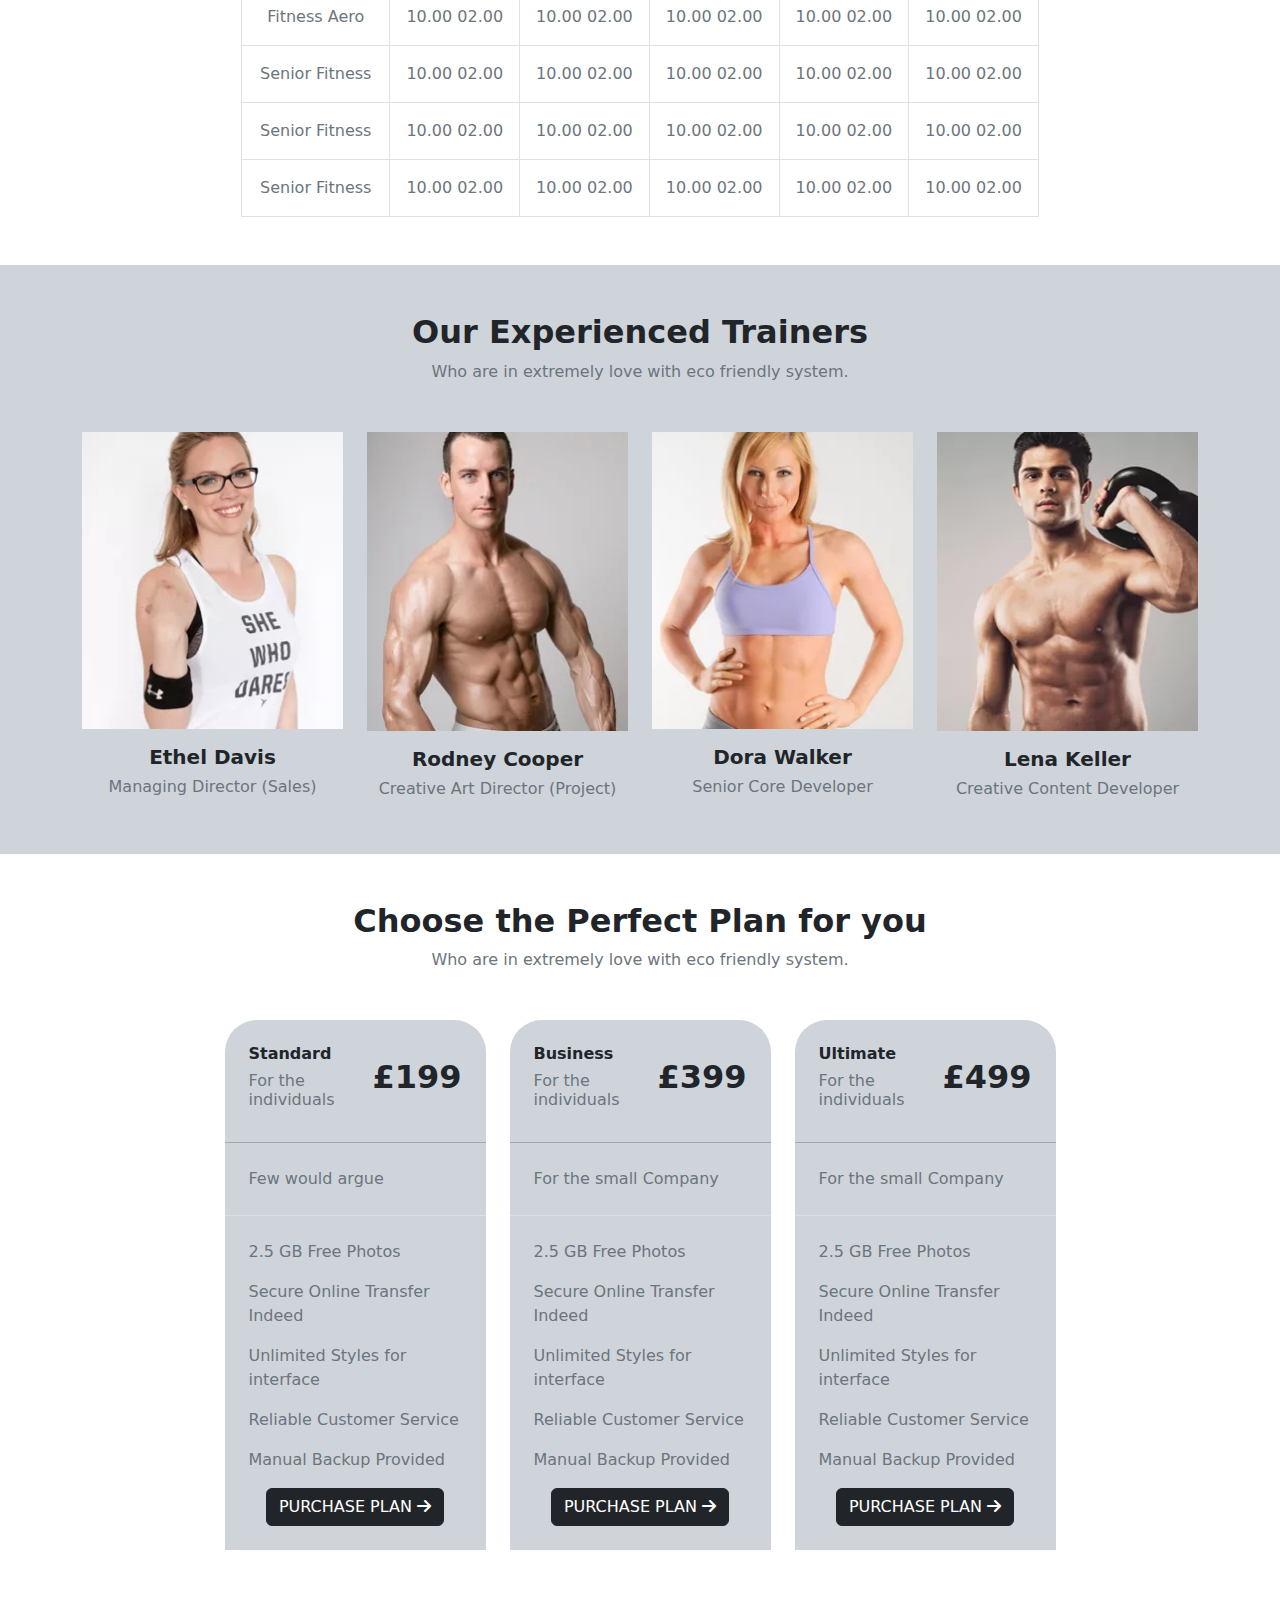
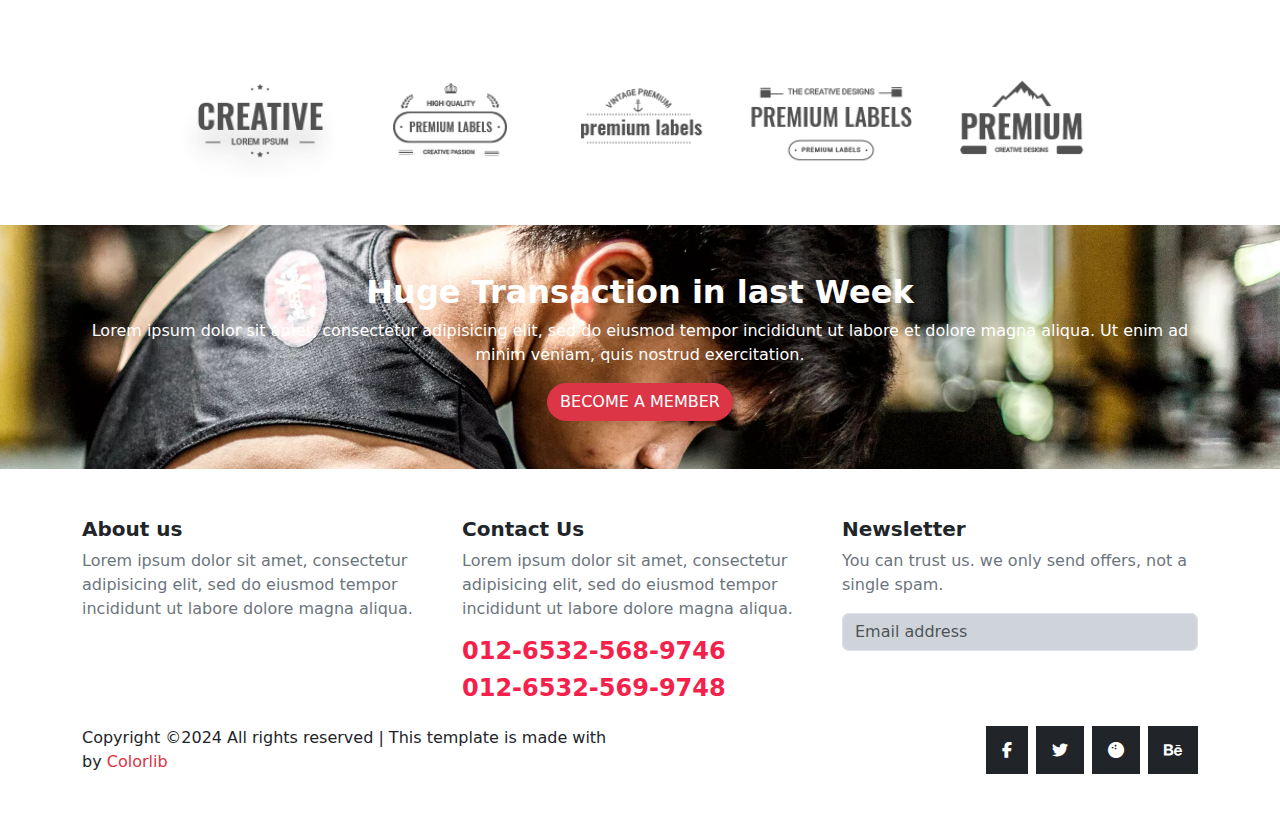
==== commit 8def1359: "add: added footer section." ====
--- a/public/index.html
+++ b/public/index.html
@@ -707,5 +707,74 @@
         </div>
       </div>
     </main>
+    <!-- Footer -->
+    <footer id="footer" class="py-5">
+      <div class="container">
+        <div class="row justify-content-center">
+          <div class="col-lg-4 col-md-4 col-sm-6">
+            <h5 class="fw-bold">About us</h5>
+            <p class="text-secondary">
+              Lorem ipsum dolor sit amet, consectetur adipisicing elit, sed do
+              eiusmod tempor incididunt ut labore dolore magna aliqua.
+            </p>
+          </div>
+          <div class="col-lg-4 col-md-4 col-sm-6">
+            <h5 class="fw-bold">Contact Us</h5>
+            <p class="text-secondary">
+              Lorem ipsum dolor sit amet, consectetur adipisicing elit, sed do
+              eiusmod tempor incididunt ut labore dolore magna aliqua.
+            </p>
+            <h4 class="fw-bold">012-6532-568-9746</h4>
+            <h4 class="fw-bold">012-6532-569-9748</h4>
+          </div>
+          <div class="col-lg-4 col-md-4 col-sm-6">
+            <h5 class="fw-bold">Newsletter</h5>
+            <p class="text-secondary">
+              You can trust us. we only send offers, not a single spam.
+            </p>
+            <input
+              class="form-control bg-dark-subtle position-relative w-100"
+              type="text"
+              placeholder="Email address"
+            />
+          </div>
+        </div>
+        <div class="row justify-content-between mt-3">
+          <div class="col-lg-6 col-md-8 col-sm-6">
+            <p>
+              Copyright ©2024 All rights reserved | This template is made with
+              by
+              <a class="text-decoration-none text-danger" href="#">Colorlib</a>
+            </p>
+          </div>
+          <div class="col-lg-4 col-md-4 col-sm-4">
+            <ul class="list-unstyled d-flex column-gap-2 justify-content-end">
+              <li>
+                <a href="#"
+                  ><i class="fa-brands fa-facebook-f text-white bg-dark p-3"></i
+                ></a>
+              </li>
+              <li>
+                <a href="#"
+                  ><i class="fa-brands fa-twitter text-white bg-dark p-3"></i
+                ></a>
+              </li>
+              <li>
+                <a href="#"
+                  ><i
+                    class="fa-solid fa-bowling-ball text-white bg-dark p-3"
+                  ></i
+                ></a>
+              </li>
+              <li>
+                <a href="#"
+                  ><i class="fa-brands fa-behance text-white bg-dark p-3"></i
+                ></a>
+              </li>
+            </ul>
+          </div>
+        </div>
+      </div>
+    </footer>
   </body>
 </html>
--- a/src/assets/sass/main.css
+++ b/src/assets/sass/main.css
@@ -18,6 +18,17 @@
 }
 #header .menu .dropdown:hover ul {
   display: block !important;
+}
+
+#footer h4 {
+  color: #f6214b;
+}
+#footer i {
+  transition: background-color 0.5s;
+  cursor: pointer;
+}
+#footer i:hover {
+  background-color: #f6214b !important;
 }
 
 @media only screen and (max-width: 992px) {
@@ -80,6 +91,9 @@
   }
   #main #trainer h2 {
     font-size: 1rem !important;
+  }
+  #footer ul {
+    justify-content: center !important;
   }
 }
 @media only screen and (max-width: 320px) {
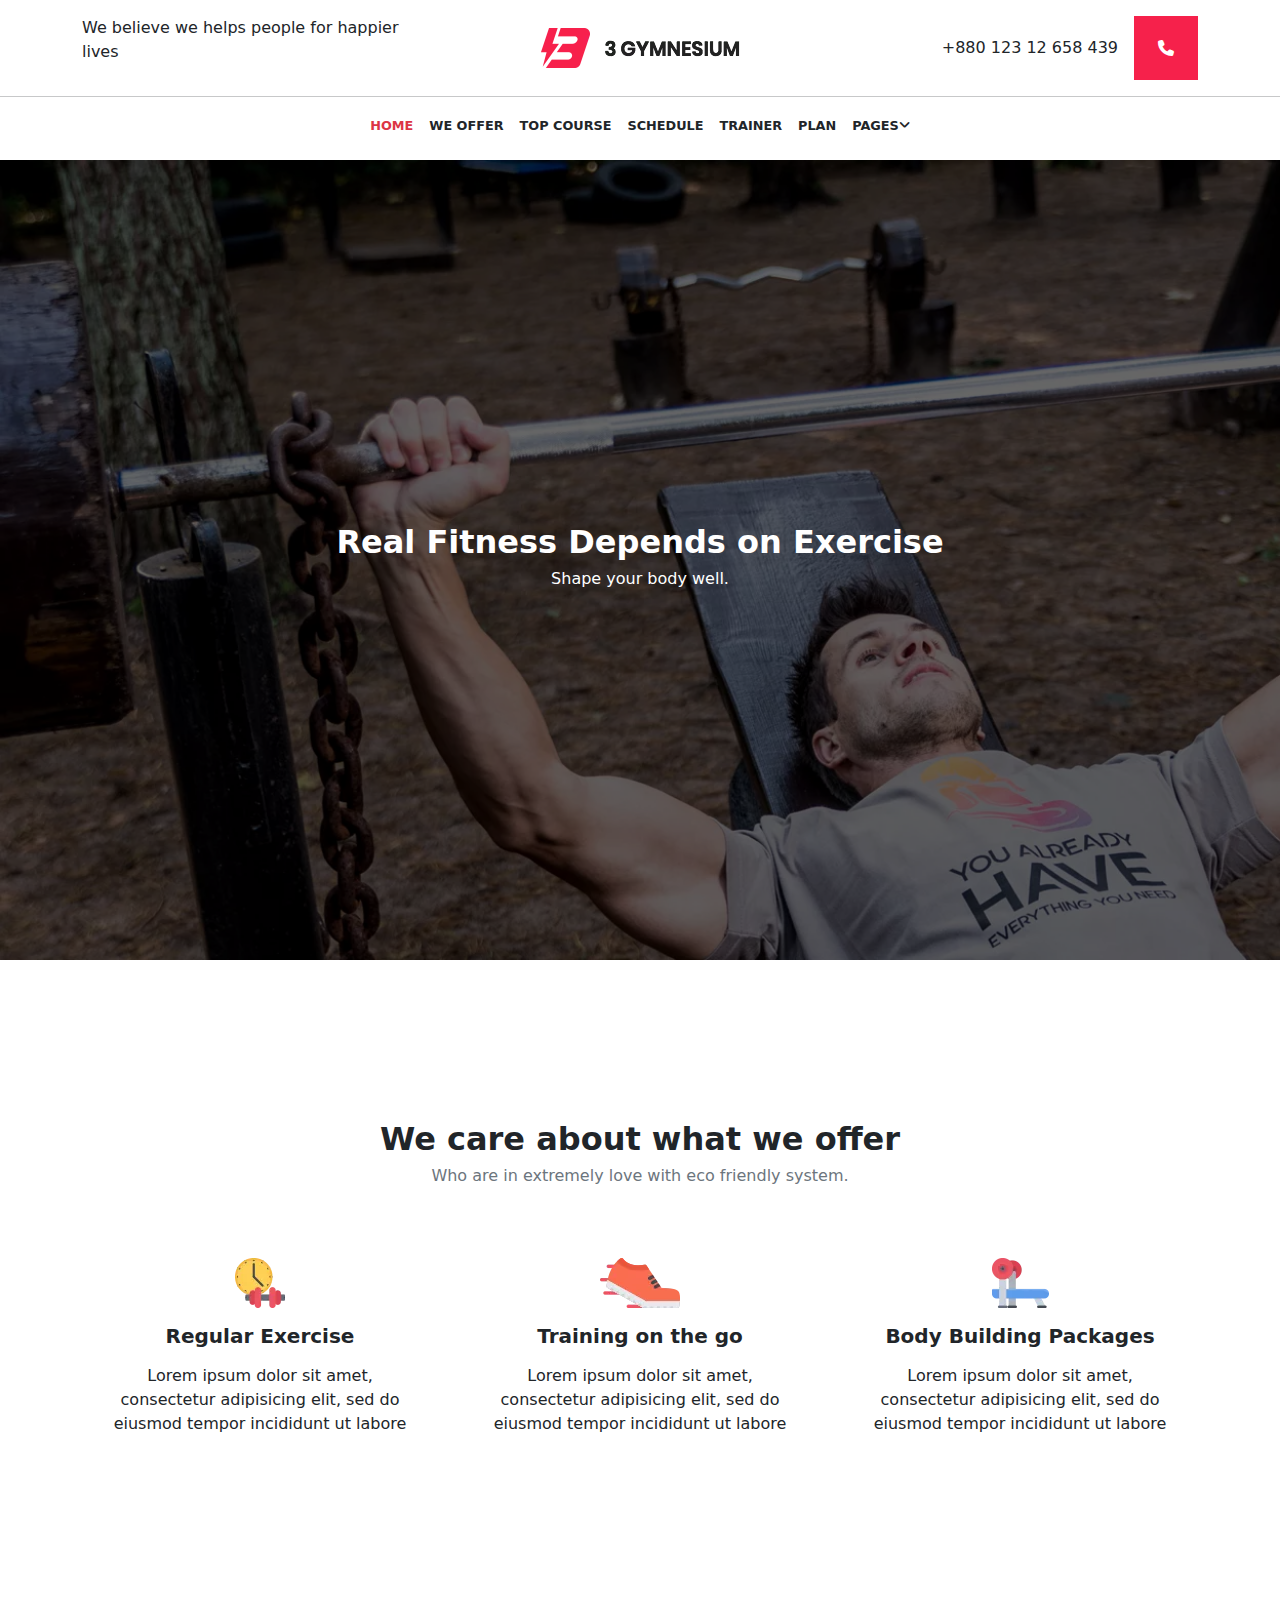
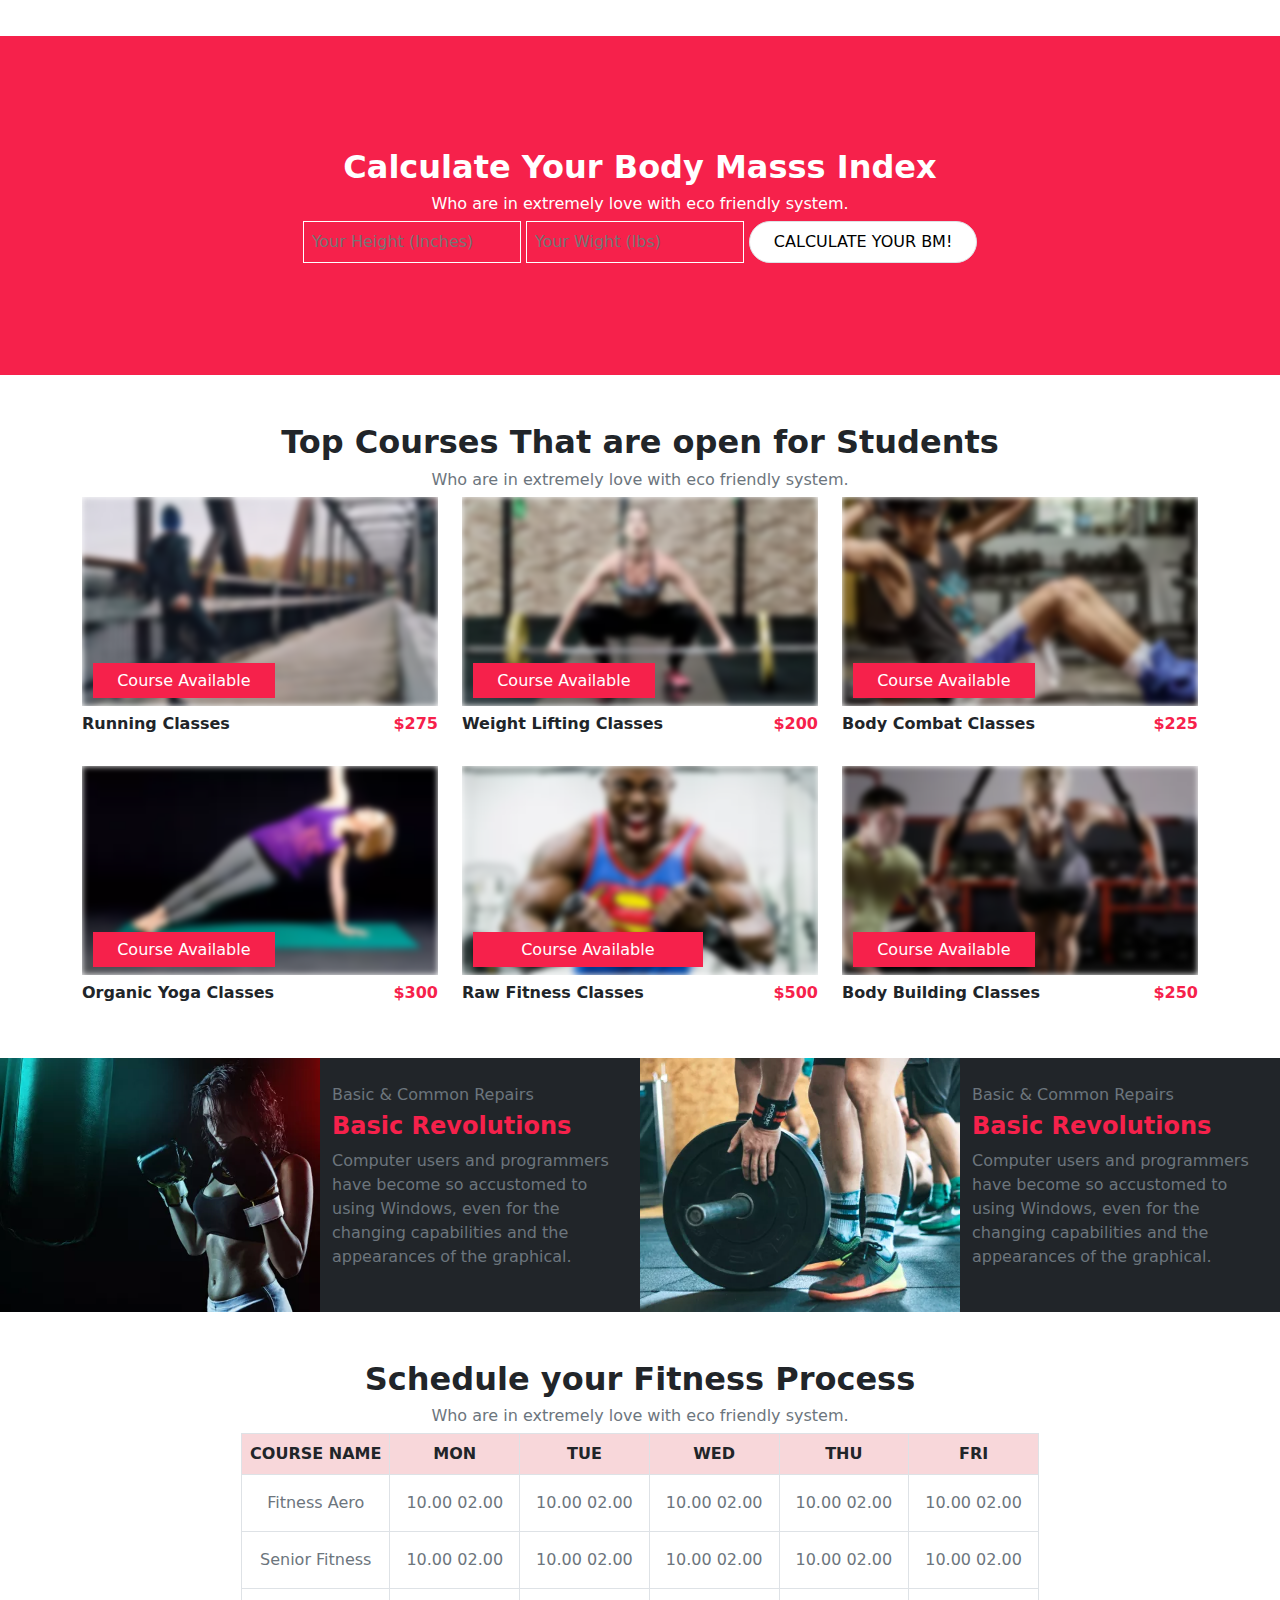
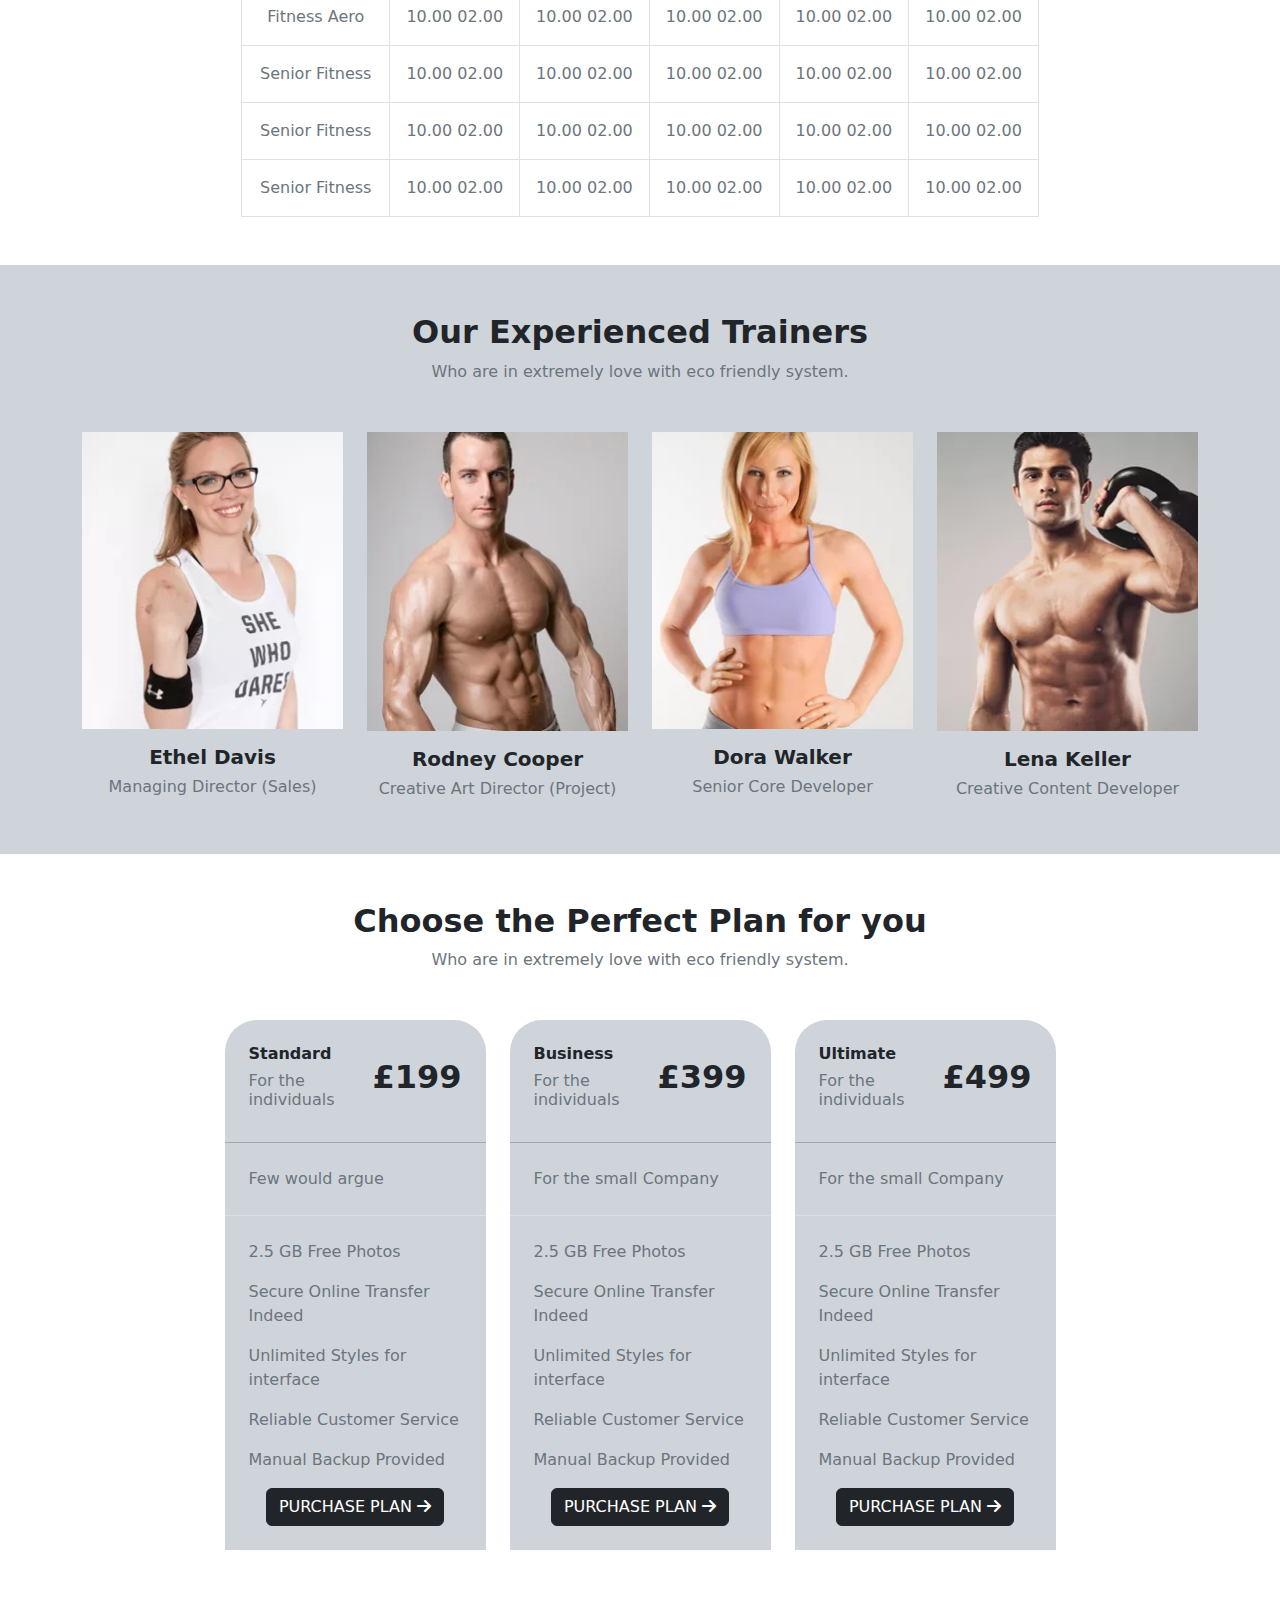
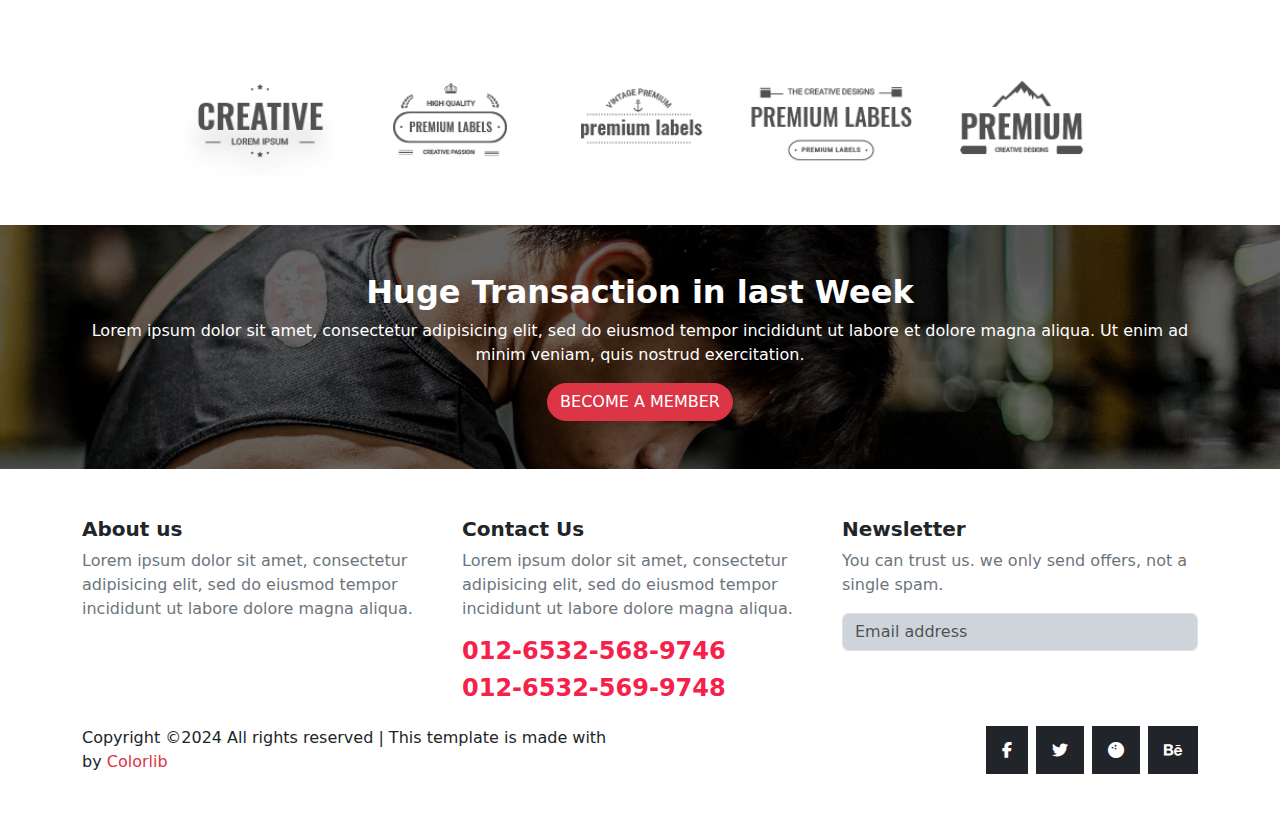
==== commit 76452afa: "fix: fixed minor typos in code." ====
--- a/public/index.html
+++ b/public/index.html
@@ -547,7 +547,7 @@
             Who are in extremely love with eco friendly system.
           </p>
           <div class="row justify-content-center">
-            <div class="col-lg-3 col-md-3 col-sm-6">
+            <div class="col-lg-3 col-md-4 col-sm-6">
               <div class="wrapper bg-dark-subtle">
                 <div
                   class="top d-flex align-items-center p-4 justify-content-between"
@@ -581,7 +581,7 @@
                 </ul>
               </div>
             </div>
-            <div class="col-lg-3 col-md-3 col-sm-6">
+            <div class="col-lg-3 col-md-4 col-sm-6">
               <div class="wrapper bg-dark-subtle">
                 <div
                   class="top d-flex align-items-center p-4 justify-content-between"
@@ -615,7 +615,7 @@
                 </ul>
               </div>
             </div>
-            <div class="col-lg-3 col-md-3 col-sm-6">
+            <div class="col-lg-3 col-md-4 col-sm-6">
               <div class="wrapper bg-dark-subtle">
                 <div
                   class="top d-flex align-items-center p-4 justify-content-between"
@@ -695,7 +695,7 @@
         </div>
       </section>
       <!-- Member -->
-      <div id="member" class="py-5">
+      <div id="member" class="py-5 position-relative z-1">
         <div class="container text-center">
           <h2 class="fw-bold text-white">Huge Transaction in last Week</h2>
           <p class="text-white">
--- a/src/assets/sass/main.css
+++ b/src/assets/sass/main.css
@@ -86,6 +86,15 @@
     padding: 1rem 0 !important;
     transform: scale(1) !important;
   }
+  #main #schedule h2 {
+    font-size: 1rem !important;
+  }
+  #main #plan h2 {
+    font-size: 1rem !important;
+  }
+  #main #member h2 {
+    font-size: 1rem !important;
+  }
   #main #trainer h2 {
     font-size: 1rem !important;
   }
@@ -116,8 +125,14 @@
   #main #course h2 {
     font-size: 0.9rem !important;
   }
+  #main #member p {
+    font-size: 0.9rem;
+  }
   #main #member h2 {
     font-size: 0.9rem !important;
+  }
+  #footer {
+    text-align: center !important;
   }
 }
 main #member, main #home {
@@ -125,7 +140,7 @@
   background-size: cover;
 }
 
-main #home::after {
+main #member::after, main #home::after {
   content: "";
   position: absolute;
   background-color: #000;
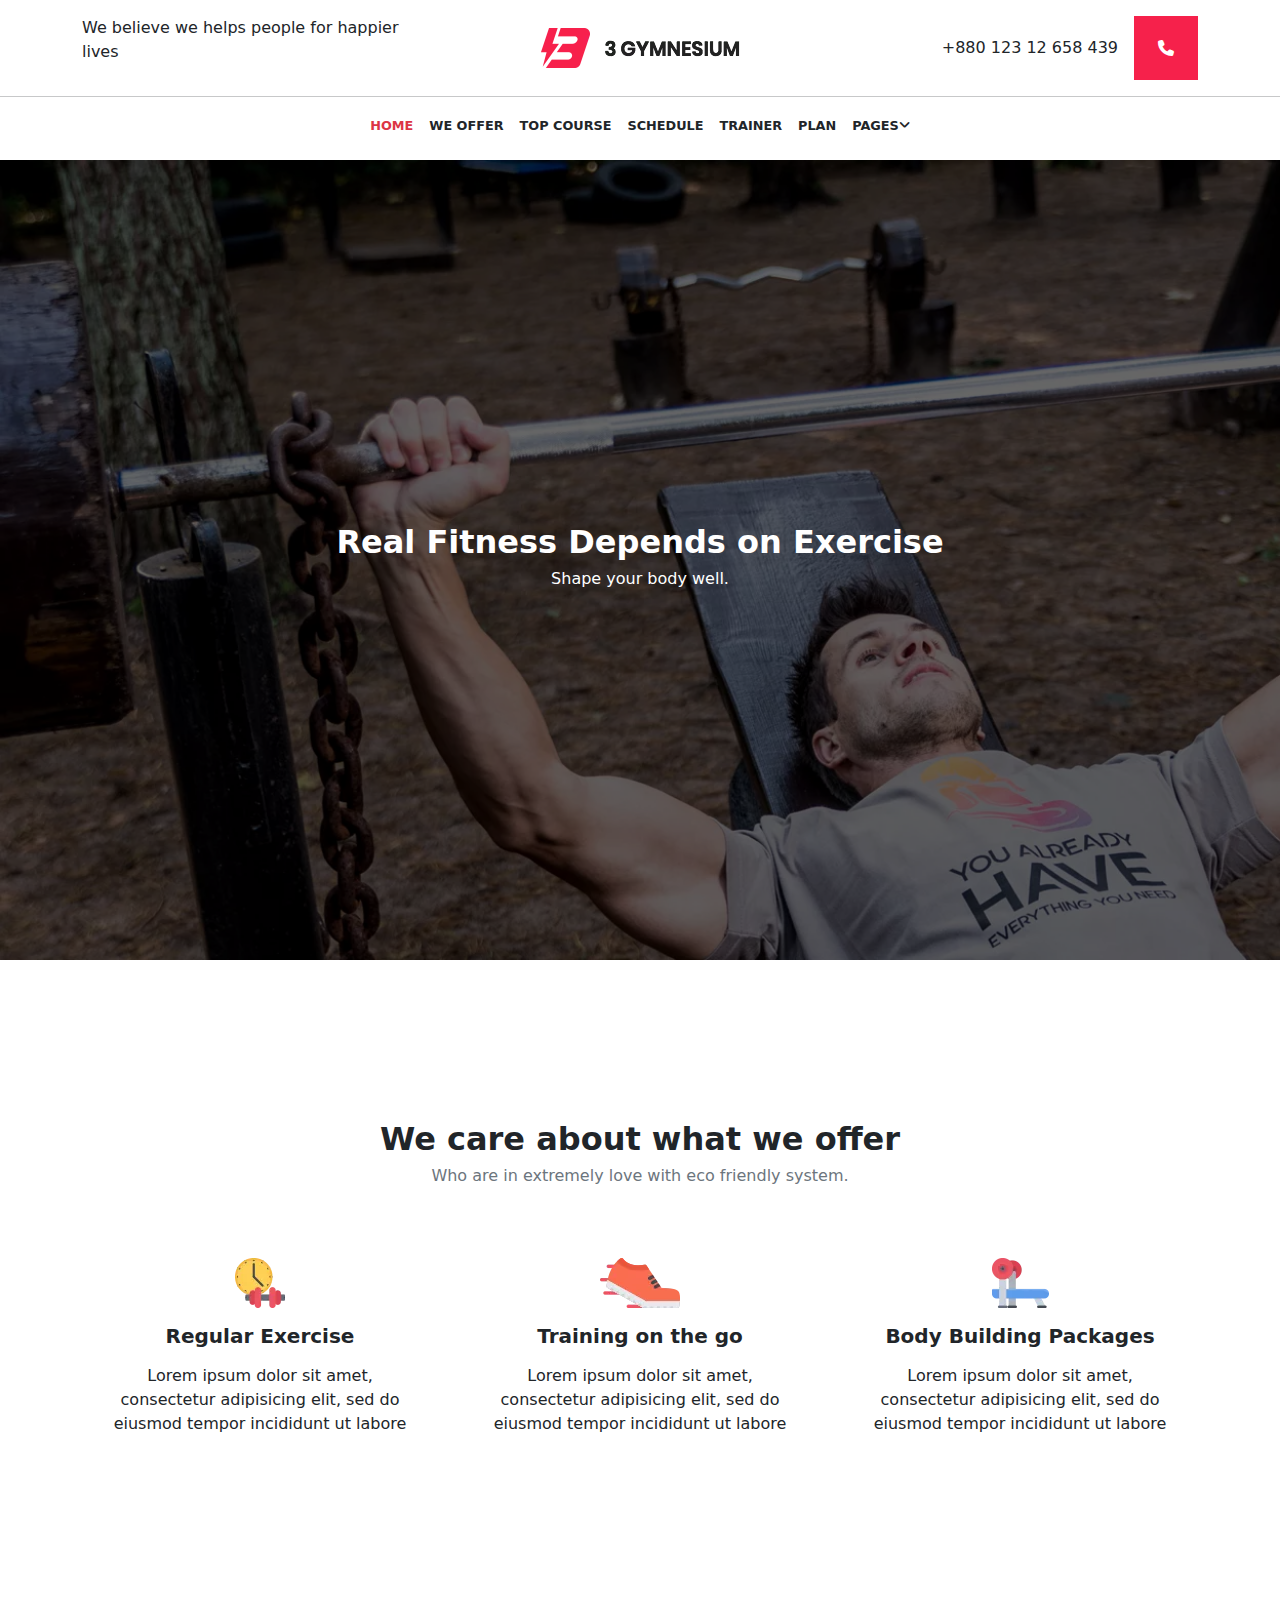
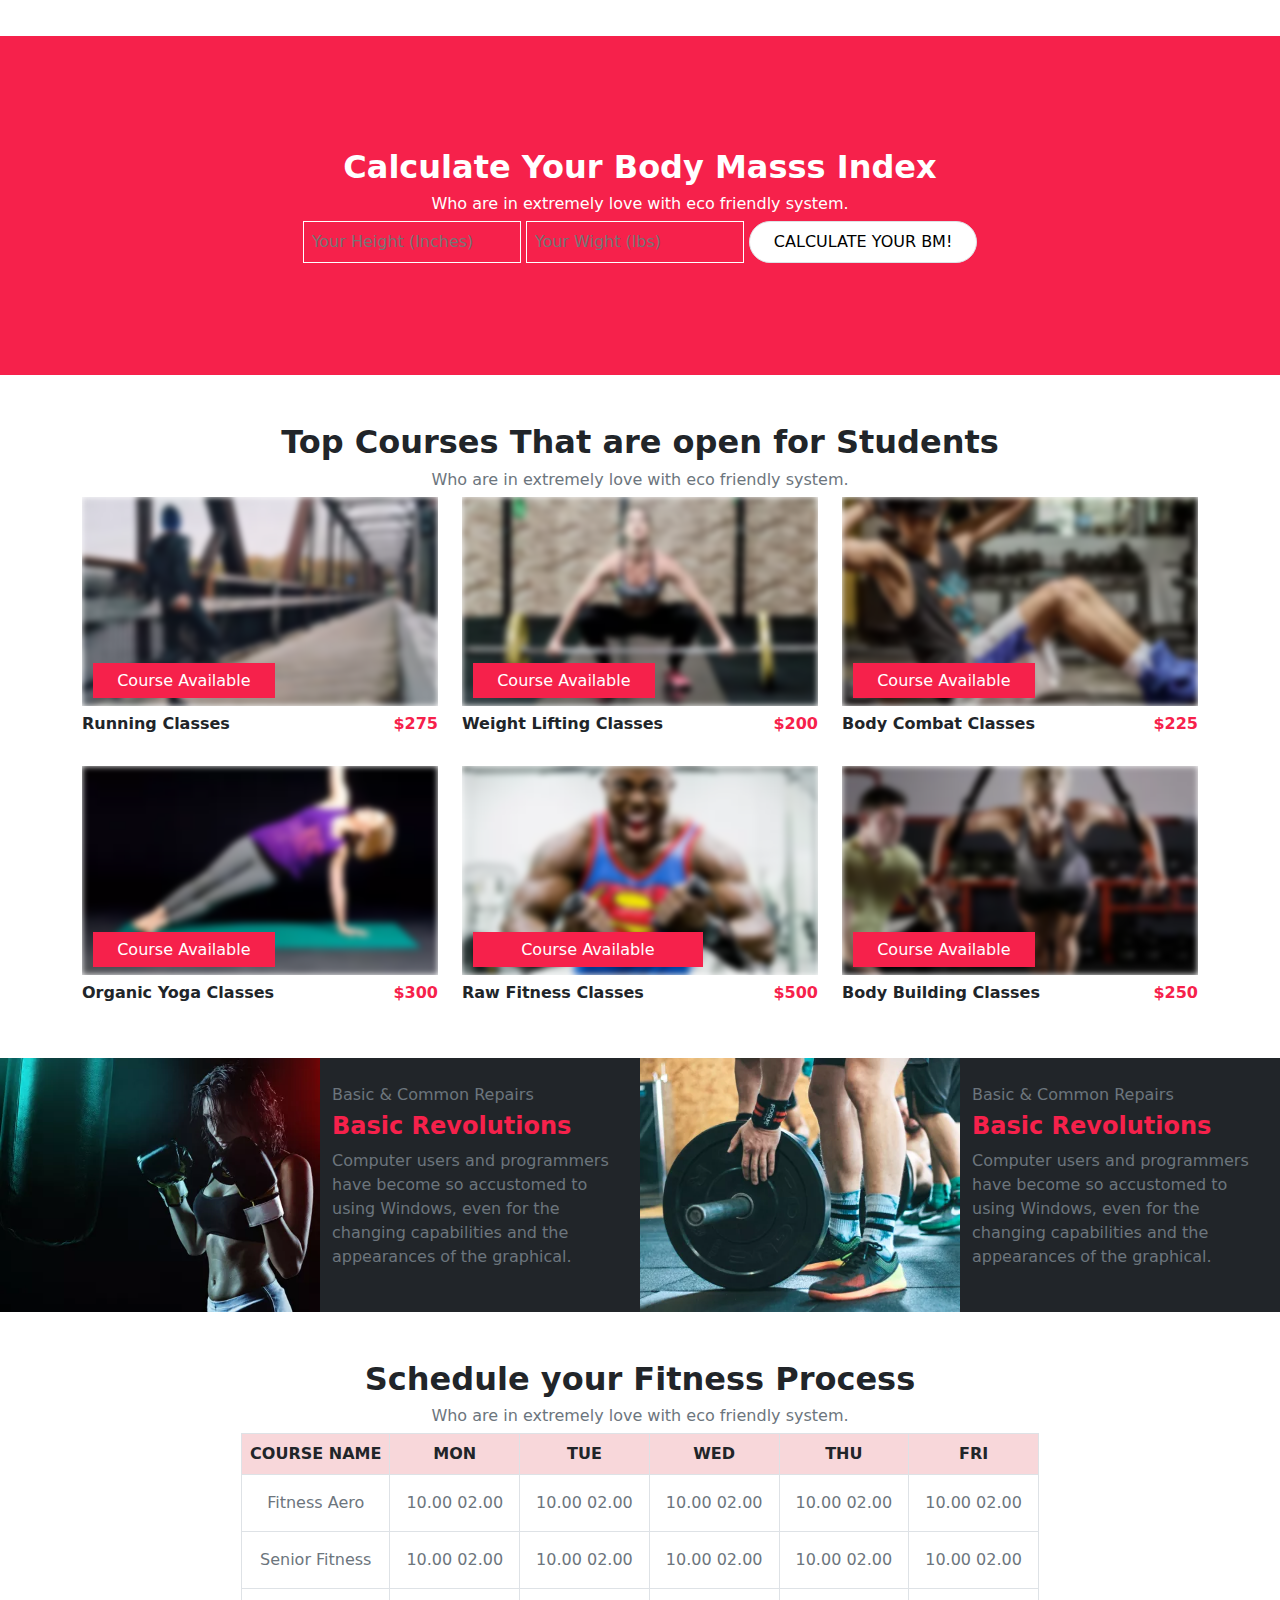
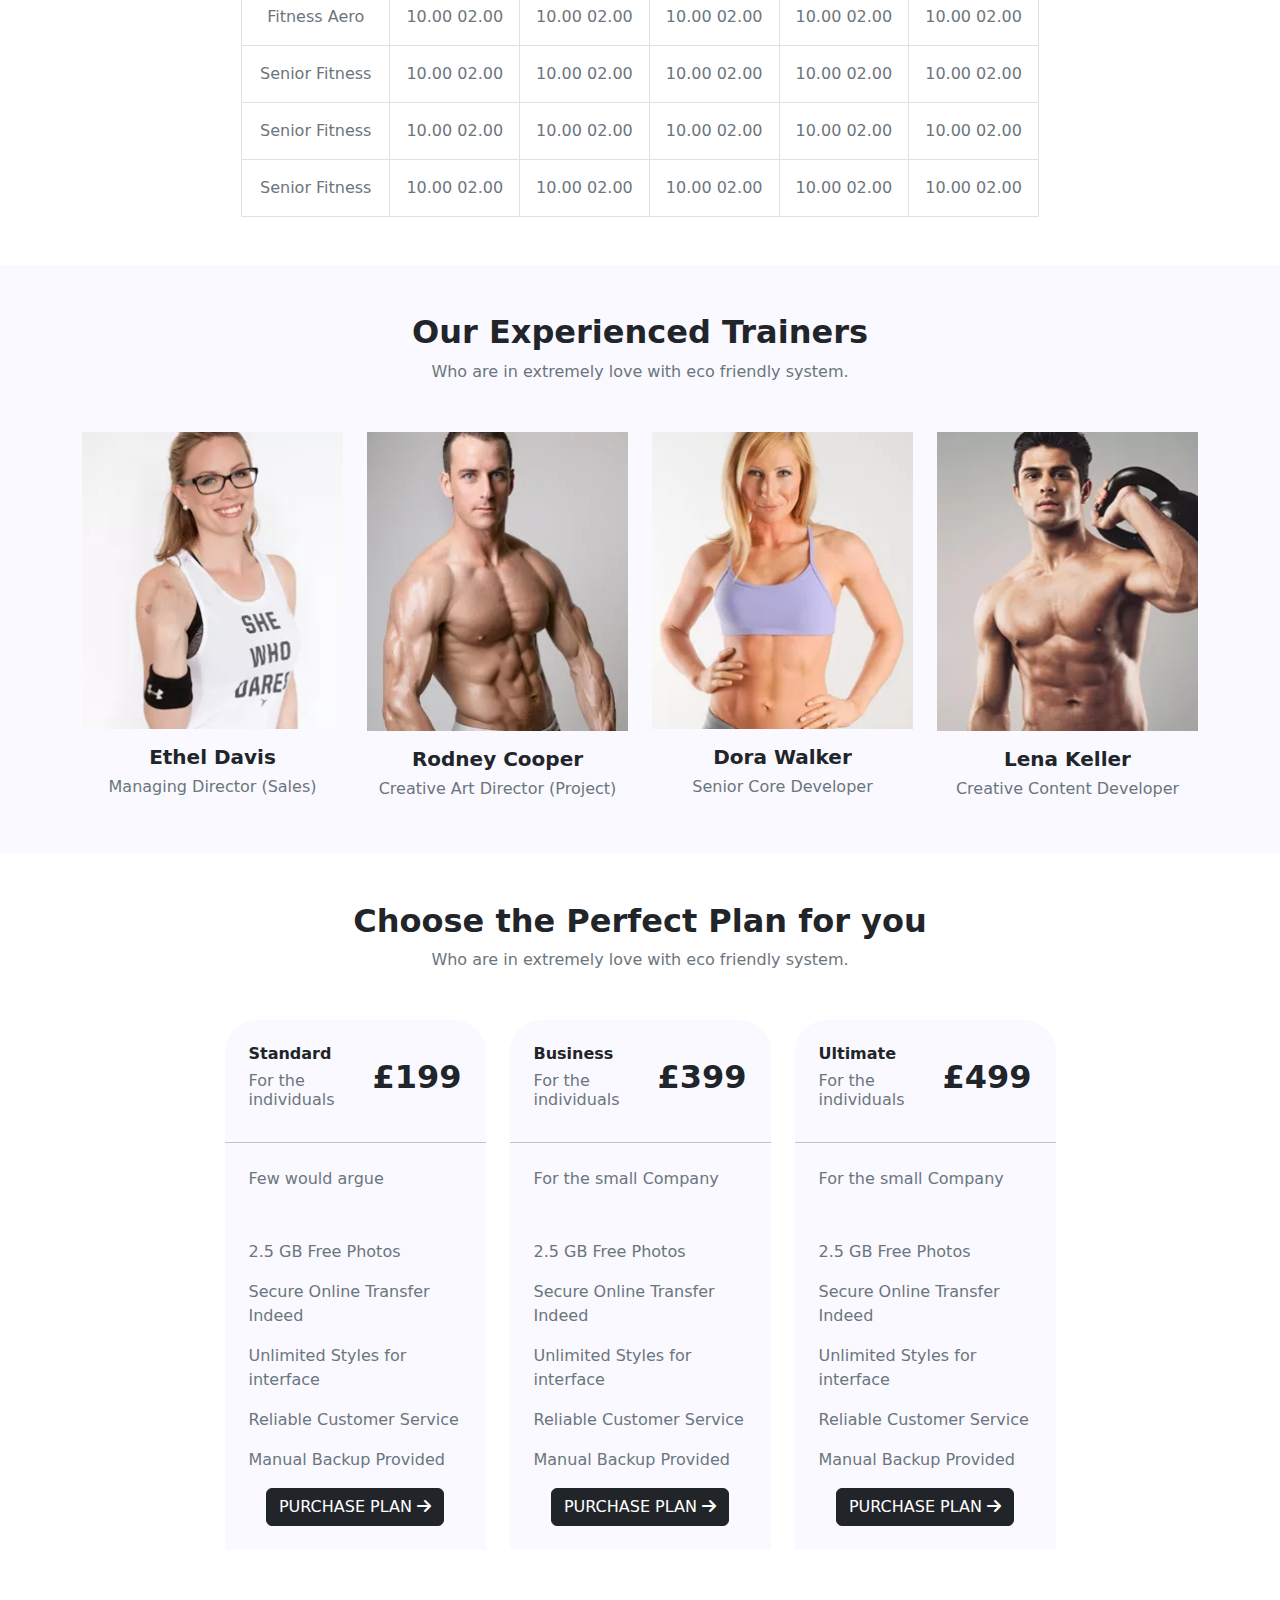
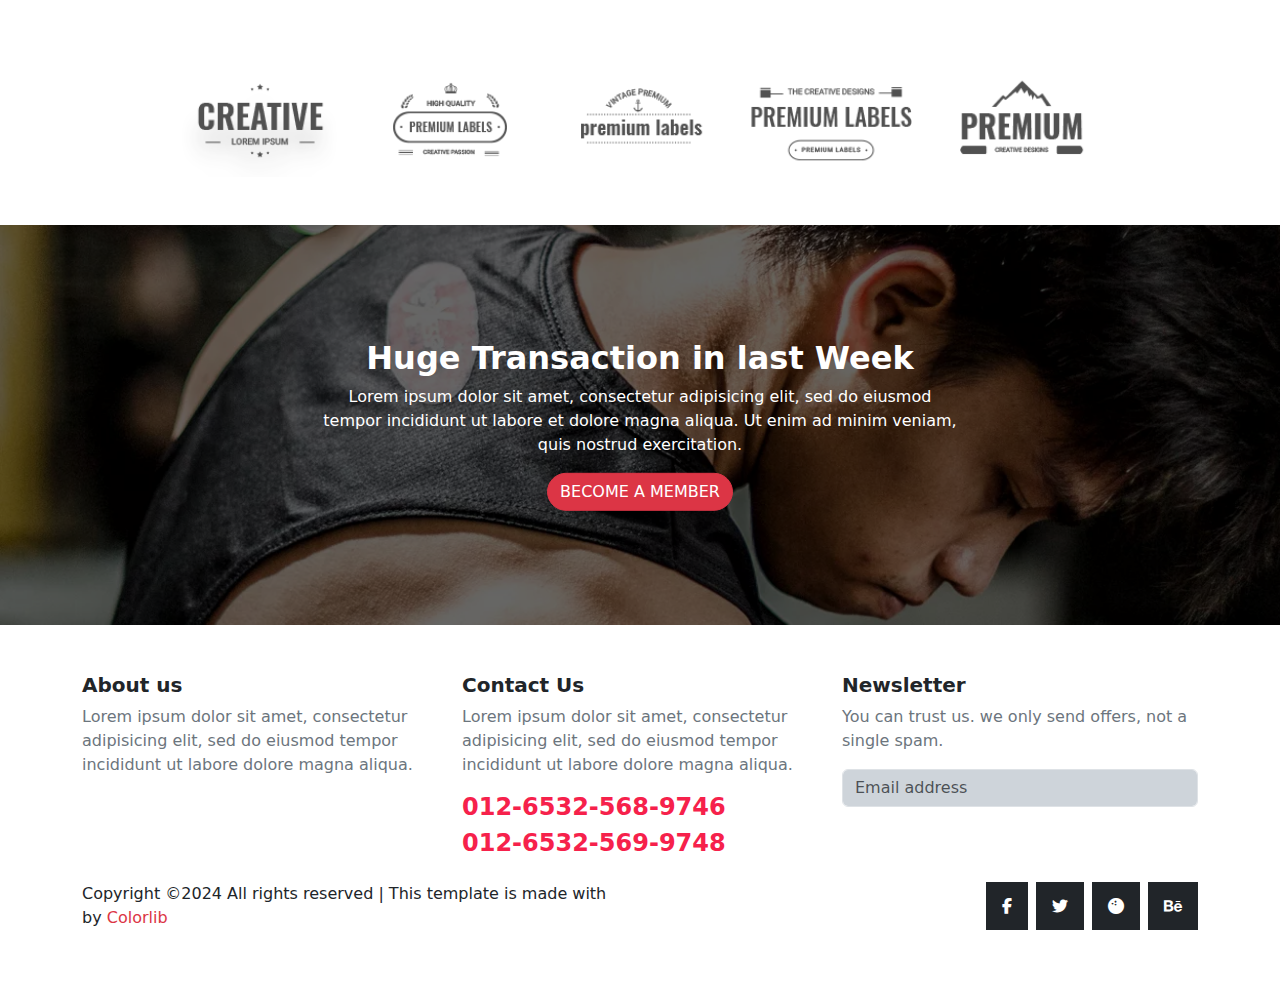
==== commit 5bf1a03d: "fix: fixed minor typos in code." ====
--- a/public/index.html
+++ b/public/index.html
@@ -64,7 +64,9 @@
           class="menu list-unstyled d-flex column-gap-3 justify-content-center"
         >
           <li>
-            <a class="fw-bold text-decoration-none text-danger" href="#home"
+            <a
+              class="fw-bold text-decoration-none text-danger"
+              href="./index.html"
               >HOME</a
             >
           </li>
@@ -101,12 +103,16 @@
               class="position-absolute list-unstyled bg-white p-2 shadow rounded-3 d-none"
             >
               <li>
-                <a class="fw-bold text-decoration-none text-dark" href="#"
+                <a
+                  class="fw-bold text-decoration-none text-dark"
+                  href="./generic.html"
                   >Generic</a
                 >
               </li>
               <li>
-                <a class="fw-bold text-decoration-none text-dark" href="#"
+                <a
+                  class="fw-bold text-decoration-none text-dark"
+                  href="./elements.html"
                   >Elements</a
                 >
               </li>
@@ -439,7 +445,7 @@
         </div>
       </section>
       <!-- Trainer -->
-      <section id="trainer" class="bg-dark-subtle py-5">
+      <section id="trainer" class="py-5">
         <div class="container text-center">
           <h2 class="fw-bold">Our Experienced Trainers</h2>
           <p class="text-secondary mb-5">
@@ -548,7 +554,7 @@
           </p>
           <div class="row justify-content-center">
             <div class="col-lg-3 col-md-4 col-sm-6">
-              <div class="wrapper bg-dark-subtle">
+              <div class="wrapper">
                 <div
                   class="top d-flex align-items-center p-4 justify-content-between"
                 >
@@ -582,7 +588,7 @@
               </div>
             </div>
             <div class="col-lg-3 col-md-4 col-sm-6">
-              <div class="wrapper bg-dark-subtle">
+              <div class="wrapper">
                 <div
                   class="top d-flex align-items-center p-4 justify-content-between"
                 >
@@ -616,7 +622,7 @@
               </div>
             </div>
             <div class="col-lg-3 col-md-4 col-sm-6">
-              <div class="wrapper bg-dark-subtle">
+              <div class="wrapper">
                 <div
                   class="top d-flex align-items-center p-4 justify-content-between"
                 >
@@ -697,13 +703,15 @@
       <!-- Member -->
       <div id="member" class="py-5 position-relative z-1">
         <div class="container text-center">
-          <h2 class="fw-bold text-white">Huge Transaction in last Week</h2>
-          <p class="text-white">
-            Lorem ipsum dolor sit amet, consectetur adipisicing elit, sed do
-            eiusmod tempor incididunt ut labore et dolore magna aliqua. Ut enim
-            ad minim veniam, quis nostrud exercitation.
-          </p>
-          <a class="btn btn-danger" href="#">BECOME A MEMBER</a>
+          <div class="content position-absolute">
+            <h2 class="fw-bold text-white">Huge Transaction in last Week</h2>
+            <p class="text-white">
+              Lorem ipsum dolor sit amet, consectetur adipisicing elit, sed do
+              eiusmod tempor incididunt ut labore et dolore magna aliqua. Ut
+              enim ad minim veniam, quis nostrud exercitation.
+            </p>
+            <a class="btn btn-danger" href="#">BECOME A MEMBER</a>
+          </div>
         </div>
       </div>
     </main>
--- a/src/assets/sass/main.css
+++ b/src/assets/sass/main.css
@@ -51,6 +51,9 @@
   }
 }
 @media only screen and (max-width: 576px) {
+  h2 {
+    font-size: 1rem !important;
+  }
   #header ul {
     gap: 0 !important;
   }
@@ -63,22 +66,10 @@
   #main #home {
     height: 20rem;
   }
-  #main #home h2 {
-    font-size: 1rem !important;
-  }
   #main #offer {
     padding: 6rem 0;
   }
-  #main #offer h2 {
-    font-size: 1rem !important;
-  }
   #main #offer h5 {
-    font-size: 1rem !important;
-  }
-  #main #index h2 {
-    font-size: 1rem !important;
-  }
-  #main #course h2 {
     font-size: 1rem !important;
   }
   #main #schedule table tr td,
@@ -86,26 +77,16 @@
     padding: 1rem 0 !important;
     transform: scale(1) !important;
   }
-  #main #schedule h2 {
-    font-size: 1rem !important;
-  }
-  #main #plan h2 {
-    font-size: 1rem !important;
-  }
-  #main #member h2 {
-    font-size: 1rem !important;
-  }
-  #main #trainer h2 {
-    font-size: 1rem !important;
-  }
-  #main #trainer h2 {
-    font-size: 1rem !important;
-  }
   #footer ul {
     justify-content: center !important;
   }
 }
 @media only screen and (max-width: 320px) {
+  h2,
+  p,
+  h6 {
+    font-size: 0.9rem !important;
+  }
   #header ul li a {
     font-size: 0.5rem !important;
   }
@@ -115,21 +96,8 @@
   #main #home {
     height: 20rem;
   }
-  #main #home h2,
-  #main #home h6 {
-    font-size: 0.9rem !important;
-  }
   #main #index {
     padding: 2rem 0 !important;
-  }
-  #main #course h2 {
-    font-size: 0.9rem !important;
-  }
-  #main #member p {
-    font-size: 0.9rem;
-  }
-  #main #member h2 {
-    font-size: 0.9rem !important;
   }
   #footer {
     text-align: center !important;
@@ -260,6 +228,9 @@
   color: #fff !important;
   transform: scale(1.3);
 }
+main #trainer {
+  background-color: #f9f9ff;
+}
 main #trainer h2 {
   font-size: 2rem;
 }
@@ -285,6 +256,7 @@
   border-radius: 2rem;
 }
 main #plan .wrapper {
+  background-color: #f9f9ff;
   border-top-left-radius: 2rem;
   border-top-right-radius: 2rem;
   cursor: pointer;
@@ -312,10 +284,16 @@
 }
 main #member {
   background-image: url(../images/callto-bg.jpg.webp);
-}
-main #member h2 {
-  font-size: 2rem;
-}
-main #member a {
+  height: 25rem;
+}
+main #member .content {
+  top: 50%;
+  left: 50%;
+  transform: translate(-50%, -50%);
+}
+main #member .content h2 {
+  font-size: 2rem;
+}
+main #member .content a {
   border-radius: 2rem;
 }/*# sourceMappingURL=main.css.map */